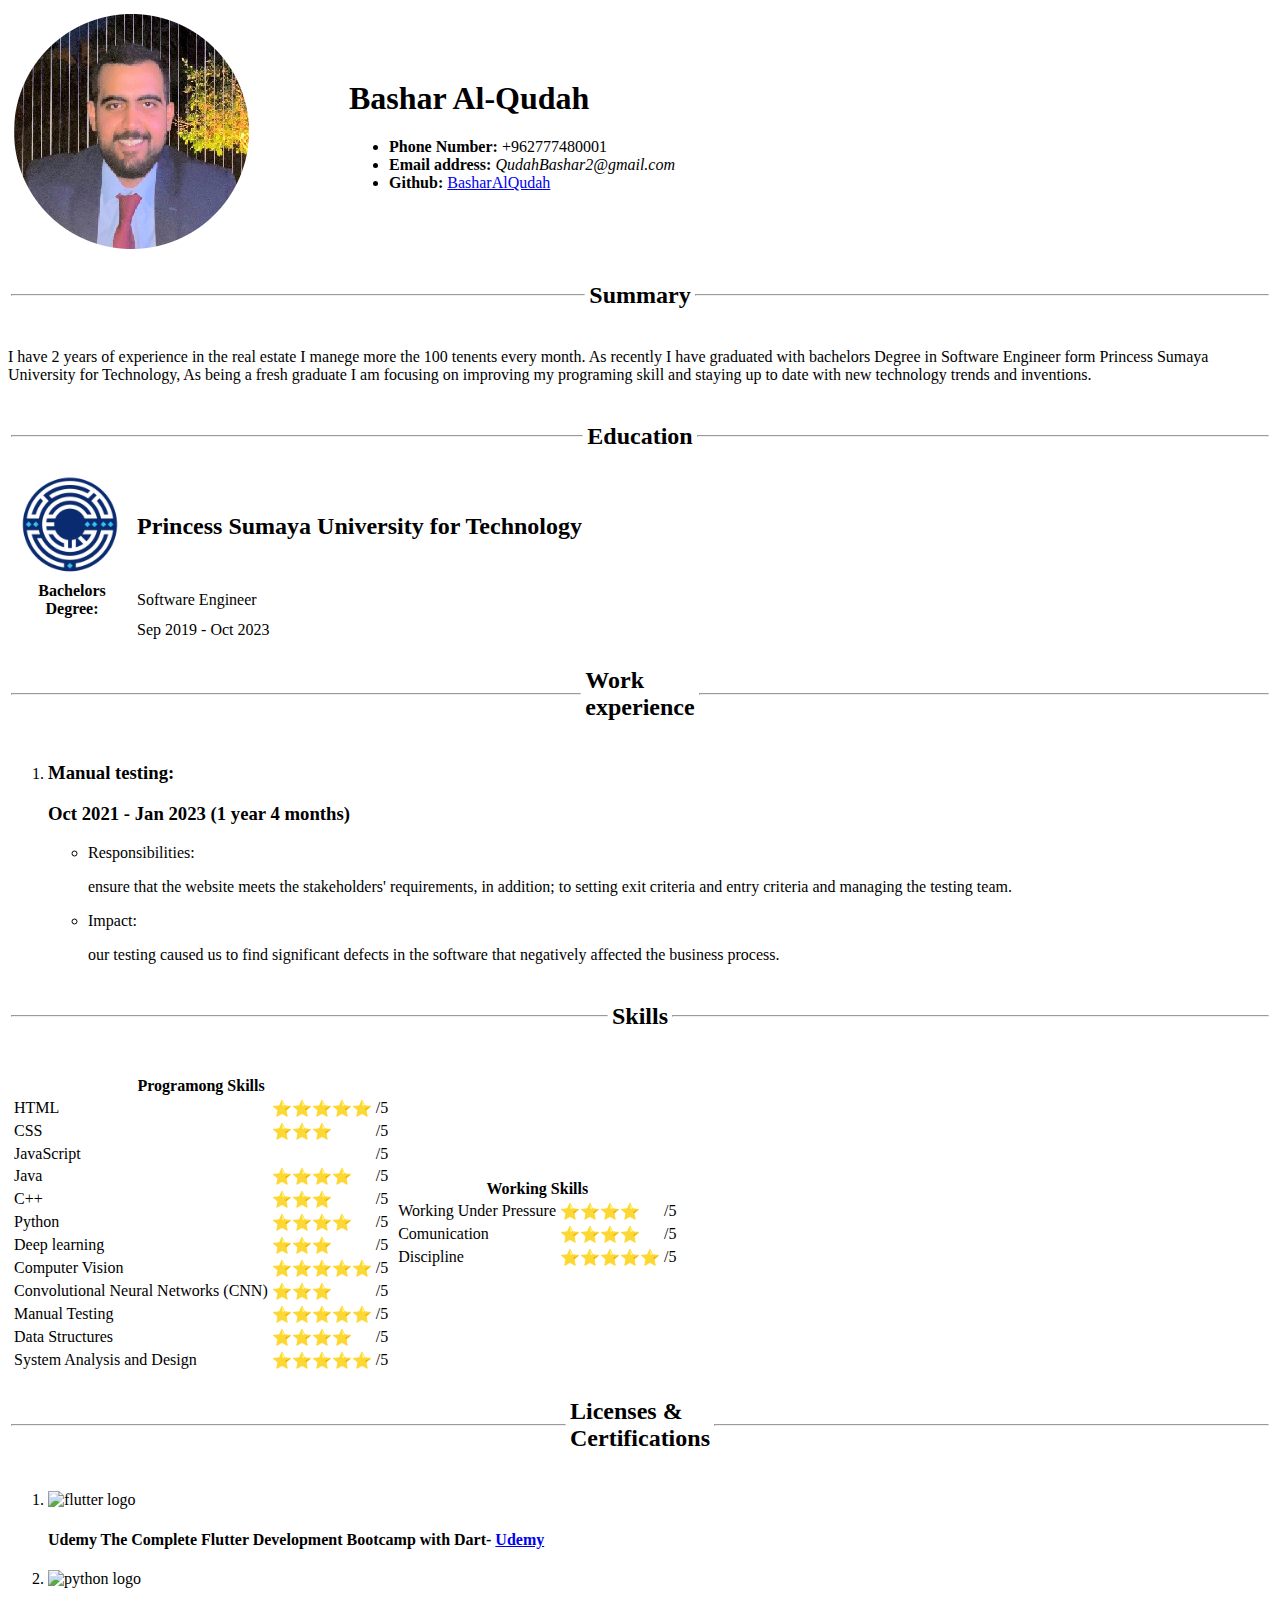
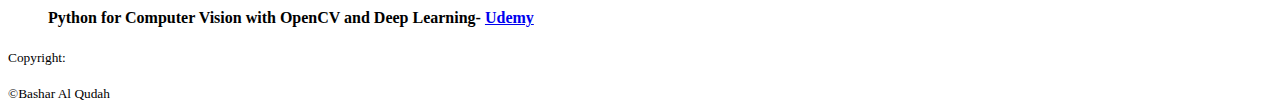
==== index.html @ 3976212c "test" ====
<!DOCTYPE html>
<html lang="en">

<head>
    <meta charset="UTF-8" />
    <meta name="viewport" content="width=device-width, initial-scale=1.0" />
    <title>Bashar Al-Qudah Resume</title>
</head>

<body>
    <table border="0" cellspacing="5" draggable="true">
        <tbody>
            <tr>
                <td width="50%">
                    <img src="./assets/images/bashar-modified.png" alt="photo of bashar" />
                </td>
                <td colspan="2">
                    <h1>Bashar Al-Qudah</h1>
                    <ul>
                        <li><strong>Phone Number: </strong> +962777480001</li>
                        <li>
                            <strong>Email address: </strong><em>QudahBashar2@gmail.com</em>
                        </li>
                        <li>
                            <strong>Github: </strong><a href="https://github.com/BasharAlQudah">BasharAlQudah</a>
                        </li>
                    </ul>
                </td>
                <td></td>
            </tr>
        </tbody>
    </table>
    <table>
        <tr>
            <td style="width: 50%">
                <hr />
            </td>
            <td>
                <h2 style="width: min-content">Summary</h2>
            </td>
            <td style="width: 100%">
                <hr />
            </td>
        </tr>
    </table>

    <p>
        I have 2 years of experience in the real estate I manege more the 100
        tenents every month. As recently I have graduated with bachelors Degree in
        Software Engineer form Princess Sumaya University for Technology, As being
        a fresh graduate I am focusing on improving my programing skill and
        staying up to date with new technology trends and inventions.
        <!-- I am a Qualified Software Engineer with 1 yeas of expirence in maual testing -->
    </p>

    <table>
        <tr>
            <td style="width: 50%">
                <hr />
            </td>
            <td>
                <h2 style="width: min-content">Education</h2>
            </td>
            <td style="width: 100%">
                <hr />
            </td>
        </tr>
    </table>

    <table border="0" cellspacing="1">
        <tbody>
            <tr>
                <th style="width: 10%">
                    <a href="https://www.psut.edu.jo/">
                        <img src="./assets/images/psut-logo.png" alt="Princess Sumaya
              University for Technology logo" / width="100%">
                    </a>
                </th>
                <td>
                    <h2 style="text-align: left">
                        <strong>Princess Sumaya University for Technology</strong>
                    </h2>
                </td>
            </tr>
            <tr>
                <th>Bachelors Degree:</th>
                <td>Software Engineer</td>
            </tr>
            <tr>
                <th></th>
                <td>Sep 2019 - Oct 2023</td>
            </tr>

            <tr>
                <th></th>
            </tr>
        </tbody>
    </table>

    <table>
        <tr>
            <td style="width: 50%">
                <hr />
            </td>
            <td>
                <h2 style="width: min-content">Work experience</h2>
            </td>
            <td style="width: 100%">
                <hr />
            </td>
        </tr>
    </table>

    <ol>
        <li>
            <h3>
                Manual testing:
                <p>Oct 2021 - Jan 2023 (1 year 4 months)</p>
            </h3>

            <ul>
                <li>
                    Responsibilities:
                    <p>
                        ensure that the website meets the stakeholders' requirements, in
                        addition; to setting exit criteria and entry criteria and managing
                        the testing team.
                    </p>
                </li>
                <li>
                    Impact:
                    <p>
                        our testing caused us to find significant defects in the software
                        that negatively affected the business process.
                    </p>
                </li>
            </ul>
        </li>
    </ol>

    <table>
        <tr>
            <td style="width: 50%">
                <hr />
            </td>
            <td>
                <h2>Skills</h2>
            </td>
            <td style="width: 100%">
                <hr />
            </td>
        </tr>
    </table>
    <br />
    <table cellspacing="2" border="0">
        <tbody>
            <tr>
                <td>
                    <table>
                        <thead>
                            <tr>
                                <th colspan="3" align="center">Programong Skills</th>
                            </tr>
                        </thead>
                        <tbody>
                            <tr>
                                <td>HTML</td>
                                <td>⭐⭐⭐⭐⭐</td>
                                <td>/5</td>
                            </tr>
                            <tr>
                                <td>CSS</td>
                                <td>⭐⭐⭐</td>
                                <td>/5</td>
                            </tr>
                            <tr>
                                <td>JavaScript</td>
                                <td></td>
                                <td>/5</td>
                            </tr>
                            <tr>
                                <td>Java</td>
                                <td>⭐⭐⭐⭐</td>
                                <td>/5</td>
                            </tr>
                            <tr>
                                <td>C++</td>
                                <td>⭐⭐⭐</td>
                                <td>/5</td>
                            </tr>
                            <tr>
                                <td>Python</td>
                                <td>⭐⭐⭐⭐</td>
                                <td>/5</td>
                            </tr>
                            <tr>
                                <td>Deep learning</td>
                                <td>⭐⭐⭐</td>
                                <td>/5</td>
                            </tr>
                            <tr>
                                <td>Computer Vision</td>
                                <td>⭐⭐⭐⭐⭐</td>
                                <td>/5</td>
                            </tr>
                            <tr>
                                <td>Convolutional Neural Networks (CNN)</td>
                                <td>⭐⭐⭐</td>
                                <td>/5</td>
                            </tr>
                            <tr>
                                <td>Manual Testing</td>
                                <td>⭐⭐⭐⭐⭐</td>
                                <td>/5</td>
                            </tr>
                            <tr>
                                <td>Data Structures</td>
                                <td>⭐⭐⭐⭐</td>
                                <td>/5</td>
                            </tr>
                            <tr>
                                <td>System Analysis and Design</td>
                                <td>⭐⭐⭐⭐⭐</td>
                                <td>/5</td>
                            </tr>
                        </tbody>
                    </table>
                </td>
                <td>
                    <table>
                        <thead>
                            <tr>
                                <th colspan="3">Working Skills</th>
                            </tr>
                        </thead>
                        <tbody>
                            <tr>
                                <td>Working Under Pressure</td>
                                <td>⭐⭐⭐⭐</td>
                                <td>/5</td>
                            </tr>
                            <tr>
                                <td>Comunication</td>
                                <td>⭐⭐⭐⭐</td>
                                <td>/5</td>
                            </tr>
                            <tr>
                                <td>Discipline</td>
                                <td>⭐⭐⭐⭐⭐</td>
                                <td>/5</td>
                            </tr>
                        </tbody>
                    </table>
                </td>
            </tr>
        </tbody>
    </table>

    <table style="width: 100%">
        <tr>
            <td style="width: 50%" colspan="2">
                <hr />
            </td>
            <td>
                <h2>Licenses & Certifications</h2>
            </td>
            <td style="width: 100%">
                <hr />
            </td>
        </tr>
    </table>
    <ol>
        <li>
            <img src="https://upload.wikimedia.org/wikipedia/commons/1/17/Google-flutter-logo.png" alt="flutter logo"
                width="15%" height="15%" />
            <h4>Udemy The Complete Flutter Development Bootcamp with Dart-
                <a href="https://www.udemy.com/course/flutter-bootcamp-with-dart/">Udemy</a>
            </h4>
        </li>
        <li>
            <img src="https://i.ytimg.com/vi/hDDR2ewxR1I/maxresdefault.jpg" alt="python logo" width="15%" height="15%">
            <h4>Python for Computer Vision with OpenCV and Deep Learning-
                <a href="https://www.udemy.com/course/python-for-computer-vision-with-opencv-and-deep-learning/">Udemy
                </a>
            </h4>
        </li>
    </ol>

    <footer>
        <small>Copyright:</small><br /><br>
        <small>©Bashar Al Qudah</small>
    </footer>
</body>

</html>
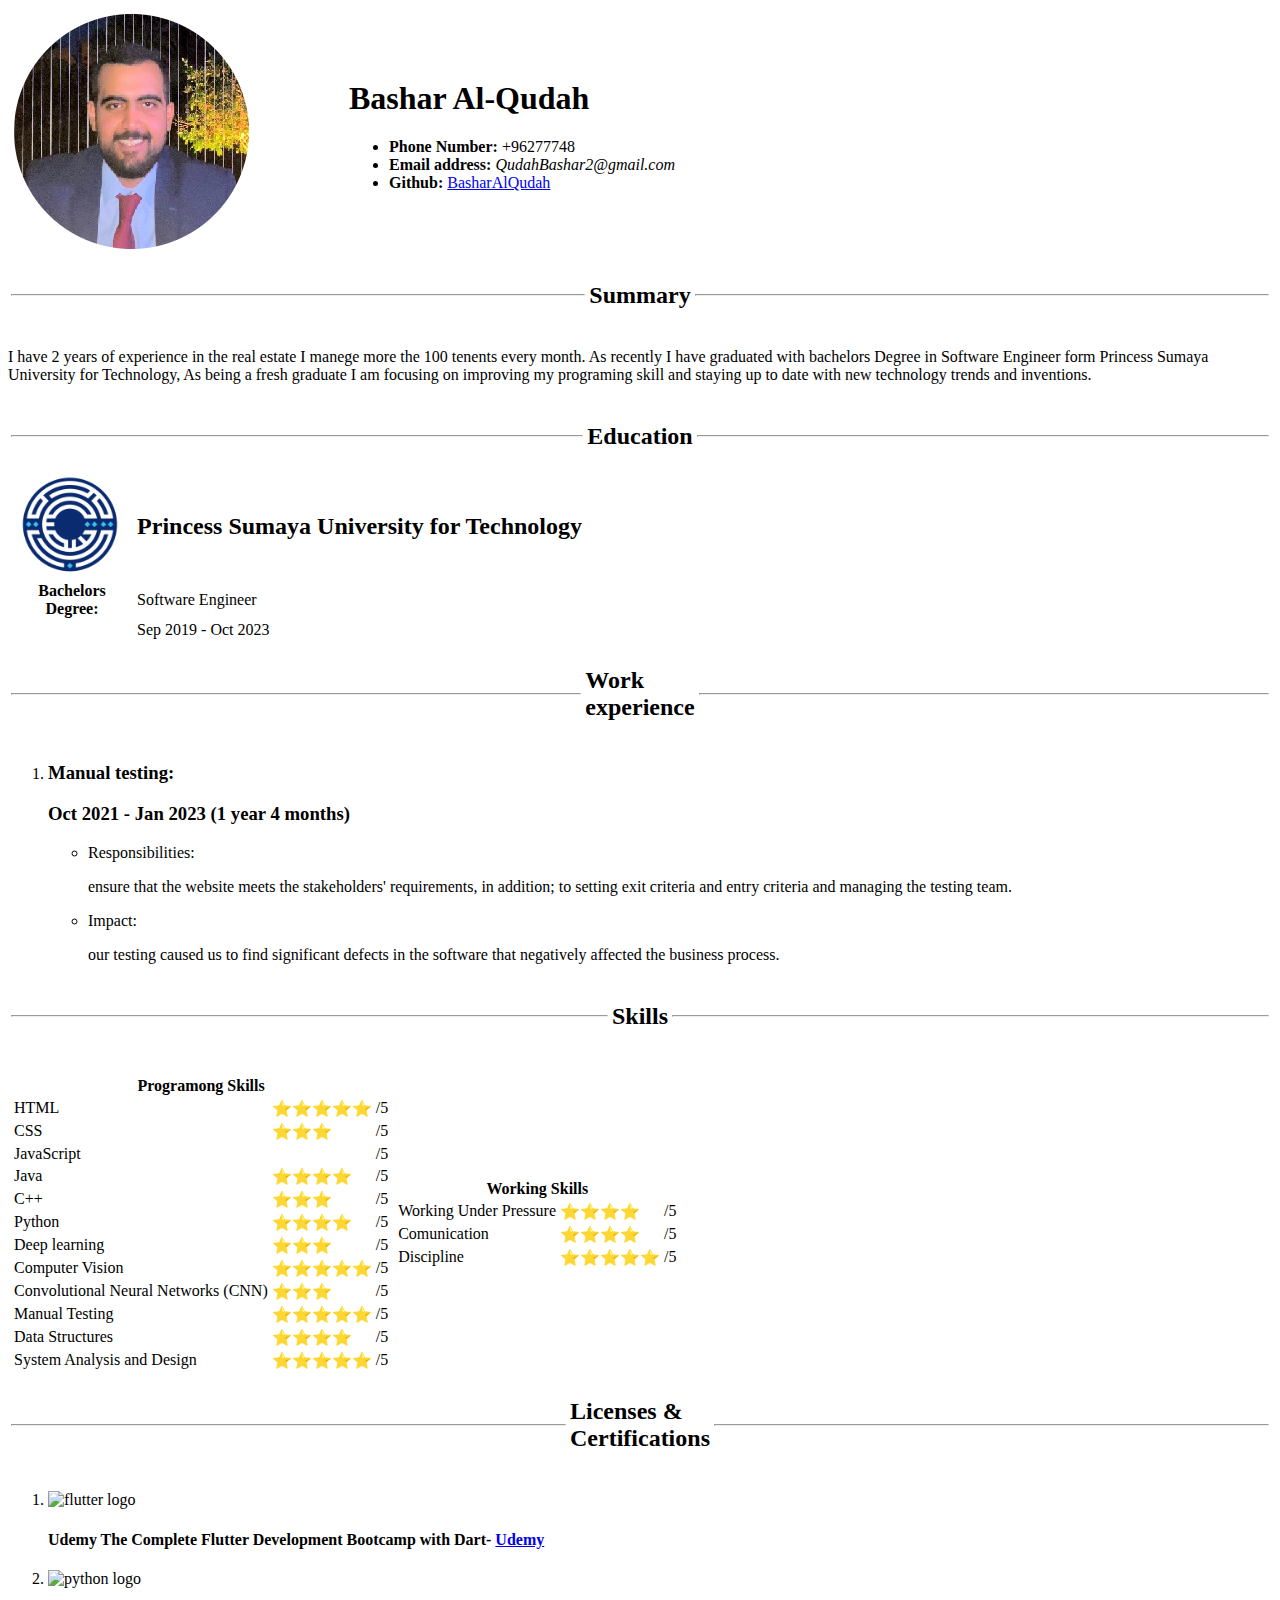
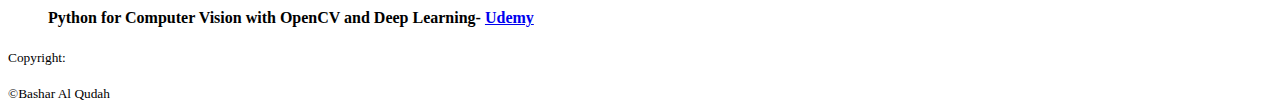
==== commit bb4c662c: "ok" ====
--- a/index.html
+++ b/index.html
@@ -17,7 +17,7 @@
                 <td colspan="2">
                     <h1>Bashar Al-Qudah</h1>
                     <ul>
-                        <li><strong>Phone Number: </strong> +962777480001</li>
+                        <li><strong>Phone Number: </strong> +96277748</li>
                         <li>
                             <strong>Email address: </strong><em>QudahBashar2@gmail.com</em>
                         </li>
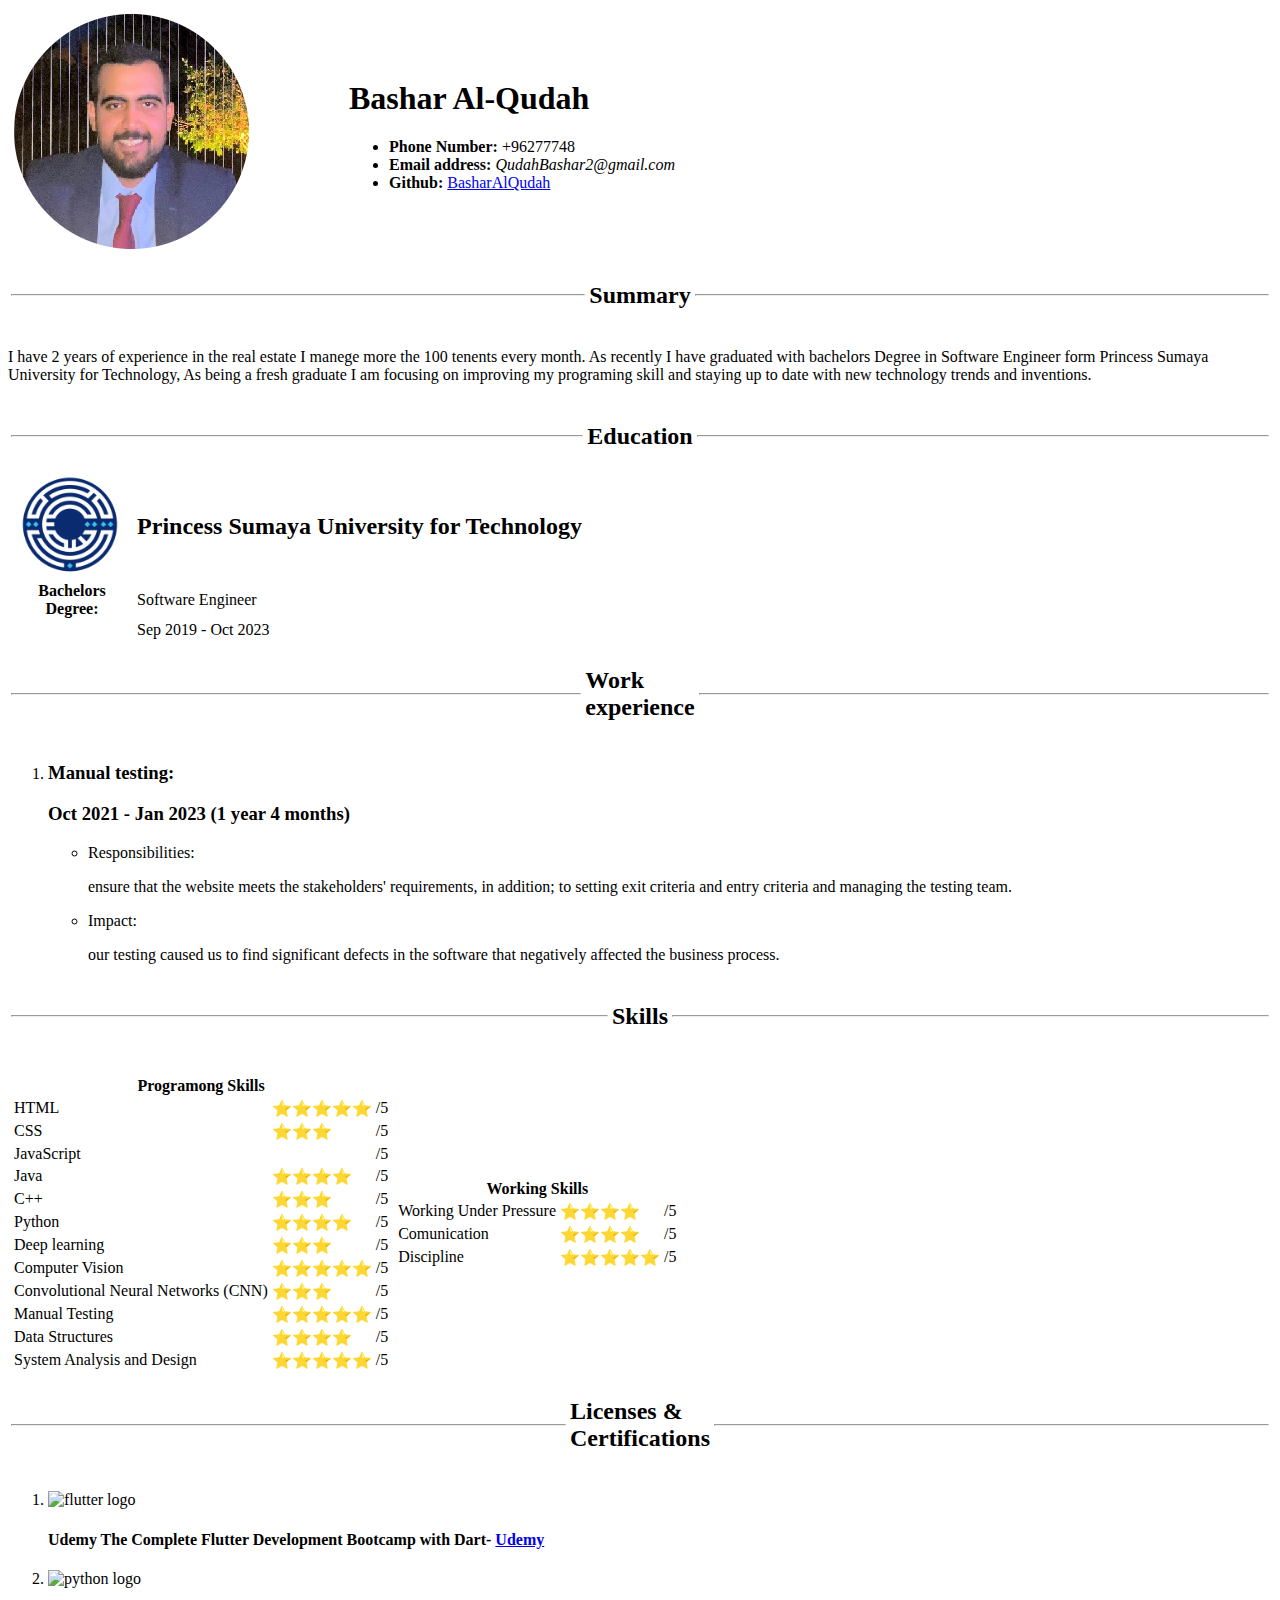
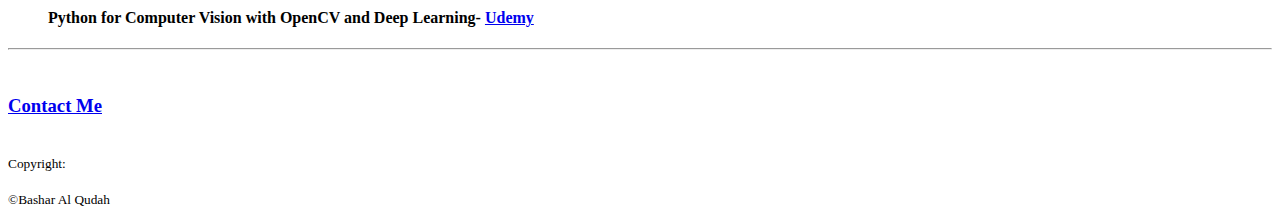
==== commit fdf6339a: "contact me done" ====
--- a/index.html
+++ b/index.html
@@ -285,6 +285,10 @@
             </h4>
         </li>
     </ol>
+    <hr>
+    <br>
+    <h3><a href="./contact-me.html">Contact Me</a></h3>
+    <br>
 
     <footer>
         <small>Copyright:</small><br /><br>
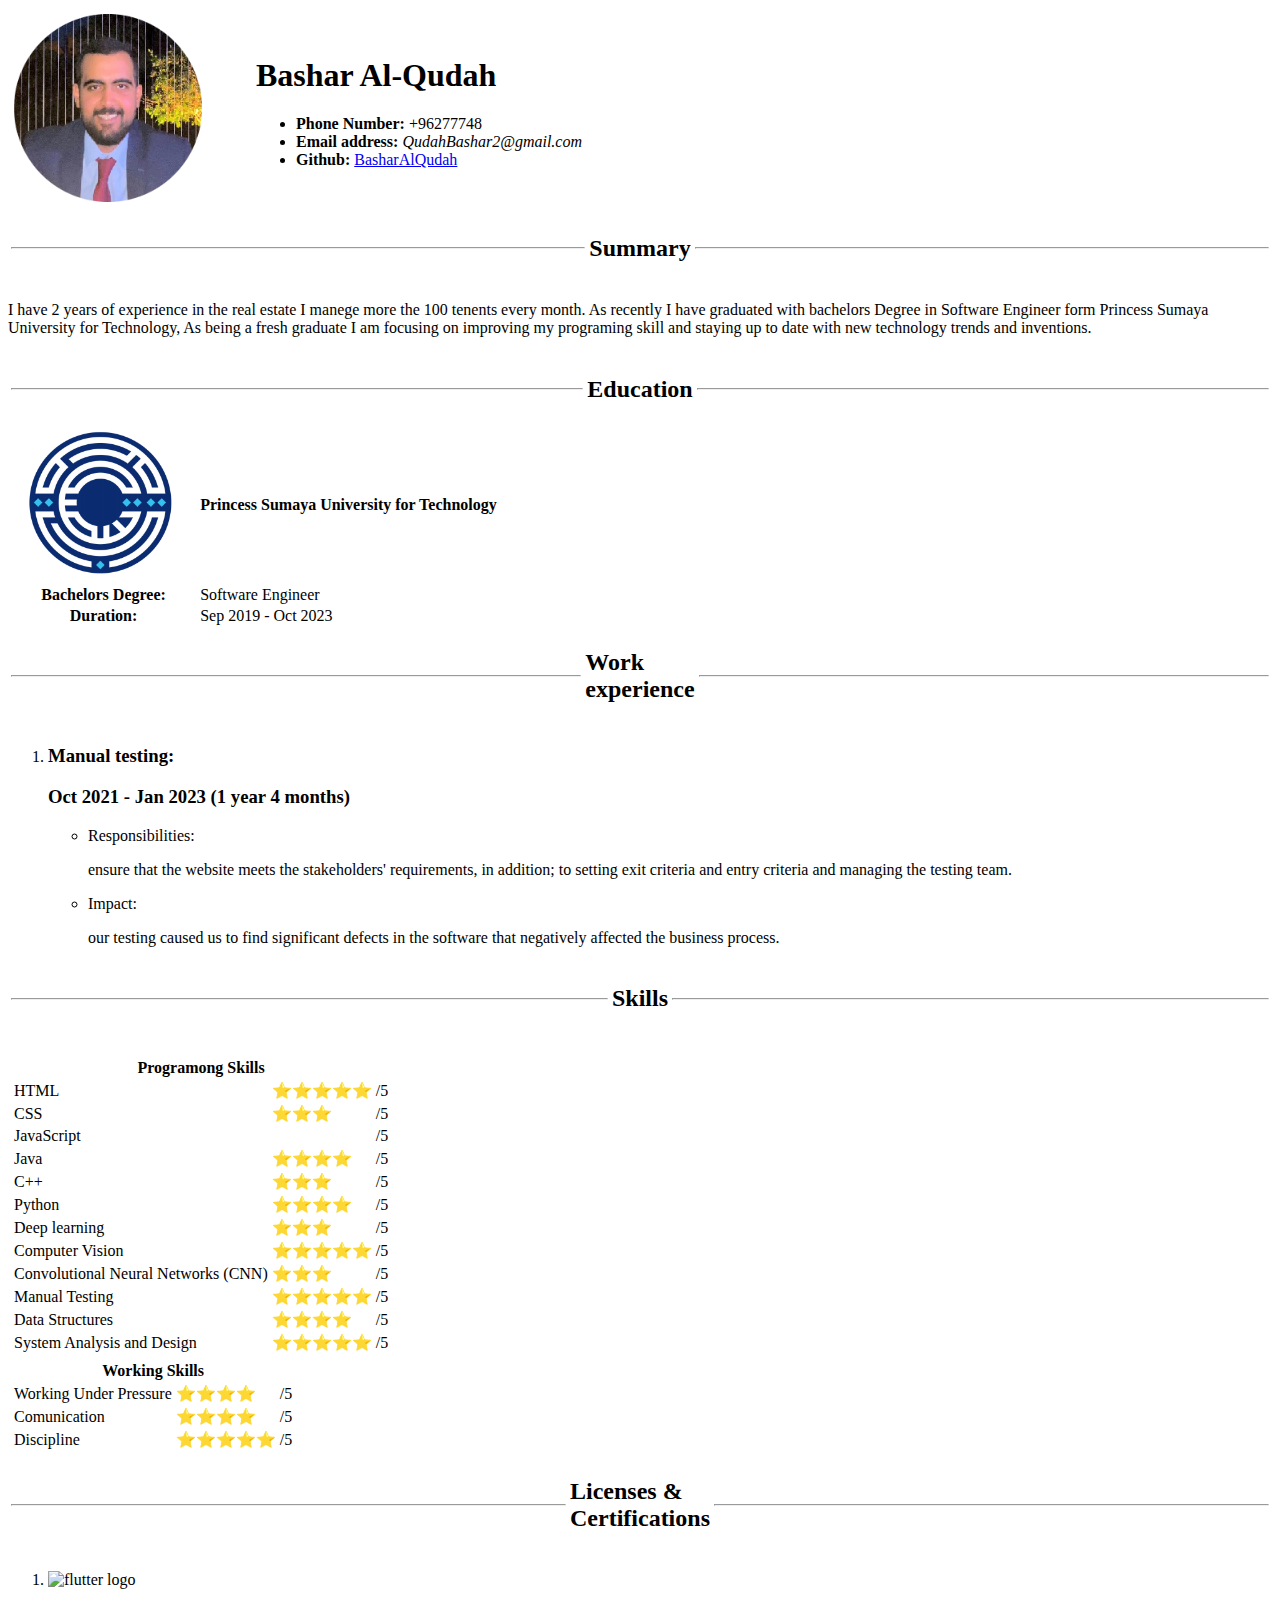
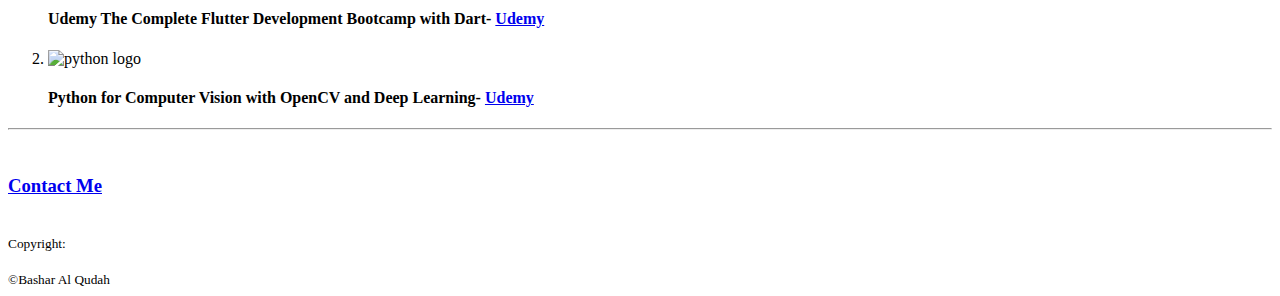
==== commit f691fe83: "capstone image bug fixed" ====
--- a/index.html
+++ b/index.html
@@ -1,299 +1,303 @@
 <!DOCTYPE html>
 <html lang="en">
 
-<head>
-    <meta charset="UTF-8" />
-    <meta name="viewport" content="width=device-width, initial-scale=1.0" />
-    <title>Bashar Al-Qudah Resume</title>
-</head>
-
-<body>
-    <table border="0" cellspacing="5" draggable="true">
-        <tbody>
-            <tr>
-                <td width="50%">
-                    <img src="./assets/images/bashar-modified.png" alt="photo of bashar" />
-                </td>
-                <td colspan="2">
-                    <h1>Bashar Al-Qudah</h1>
-                    <ul>
-                        <li><strong>Phone Number: </strong> +96277748</li>
-                        <li>
-                            <strong>Email address: </strong><em>QudahBashar2@gmail.com</em>
-                        </li>
-                        <li>
-                            <strong>Github: </strong><a href="https://github.com/BasharAlQudah">BasharAlQudah</a>
-                        </li>
-                    </ul>
-                </td>
-                <td></td>
-            </tr>
-        </tbody>
-    </table>
-    <table>
-        <tr>
-            <td style="width: 50%">
-                <hr />
-            </td>
-            <td>
-                <h2 style="width: min-content">Summary</h2>
-            </td>
-            <td style="width: 100%">
-                <hr />
-            </td>
-        </tr>
-    </table>
-
-    <p>
-        I have 2 years of experience in the real estate I manege more the 100
-        tenents every month. As recently I have graduated with bachelors Degree in
-        Software Engineer form Princess Sumaya University for Technology, As being
-        a fresh graduate I am focusing on improving my programing skill and
-        staying up to date with new technology trends and inventions.
-        <!-- I am a Qualified Software Engineer with 1 yeas of expirence in maual testing -->
-    </p>
-
-    <table>
-        <tr>
-            <td style="width: 50%">
-                <hr />
-            </td>
-            <td>
-                <h2 style="width: min-content">Education</h2>
-            </td>
-            <td style="width: 100%">
-                <hr />
-            </td>
-        </tr>
-    </table>
-
-    <table border="0" cellspacing="1">
-        <tbody>
-            <tr>
-                <th style="width: 10%">
-                    <a href="https://www.psut.edu.jo/">
-                        <img src="./assets/images/psut-logo.png" alt="Princess Sumaya
-              University for Technology logo" / width="100%">
+    <head>
+        <meta charset="UTF-8" />
+        <meta name="viewport" content="width=device-width, initial-scale=1.0" />
+        <title>Bashar Al-Qudah Resume</title>
+    </head>
+
+    <body>
+        <table border="0" cellspacing="5" draggable="true">
+            <tbody>
+                <tr>
+                    <td>
+                        <img width="80%" src="./assets/images/bashar-modified.png" alt="photo of bashar"
+                            style="min-width: 50px;" />
+                    </td>
+                    <td colspan="2">
+                        <h1>Bashar Al-Qudah</h1>
+                        <ul>
+                            <li><strong>Phone Number: </strong> +96277748</li>
+                            <li>
+                                <strong>Email address: </strong><em>QudahBashar2@gmail.com</em>
+                            </li>
+                            <li>
+                                <strong>Github: </strong><a href="https://github.com/BasharAlQudah">BasharAlQudah</a>
+                            </li>
+                        </ul>
+                    </td>
+                    <td></td>
+                </tr>
+            </tbody>
+        </table>
+        <table>
+            <tr>
+                <td style="width: 50%">
+                    <hr />
+                </td>
+                <td>
+                    <h2 style="width: min-content">Summary</h2>
+                </td>
+                <td style="width: 100%">
+                    <hr />
+                </td>
+            </tr>
+        </table>
+
+        <p>
+            I have 2 years of experience in the real estate I manege more the 100
+            tenents every month. As recently I have graduated with bachelors Degree in
+            Software Engineer form Princess Sumaya University for Technology, As being
+            a fresh graduate I am focusing on improving my programing skill and
+            staying up to date with new technology trends and inventions.
+            <!-- I am a Qualified Software Engineer with 1 yeas of expirence in maual testing -->
+        </p>
+
+        <table>
+            <tr>
+                <td style="width: 50%">
+                    <hr />
+                </td>
+                <td>
+                    <h2 style="width: min-content">Education</h2>
+                </td>
+                <td style="width: 100%">
+                    <hr />
+                </td>
+            </tr>
+        </table>
+
+        <table border="0" cellspacing="1">
+            <thead>
+                <tr>
+                    <th style="width: 15%">
+                        <a href="https://www.psut.edu.jo/">
+                            <img src="./assets/images/psut-logo.png" alt="Princess Sumaya
+          University for Technology logo" / width="100%">
+                        </a>
+                    </th>
+                    <td>
+                        <strong style="text-align: left">
+                            <strong>Princess Sumaya University for Technology</strong>
+                        </strong>
+                    </td>
+                </tr>
+            </thead>
+            <tbody>
+                <tr>
+                    <th colspan="1">Bachelors Degree:</th>
+                    <td>Software Engineer</td>
+                </tr>
+                <tr>
+                    <th colspan="1">Duration:</th>
+
+                    <td>Sep 2019 - Oct 2023</td>
+                </tr>
+            </tbody>
+        </table>
+
+        <table>
+            <tr>
+                <td style="width: 50%">
+                    <hr />
+                </td>
+                <td>
+                    <h2 style="width: min-content">Work experience</h2>
+                </td>
+                <td style="width: 100%">
+                    <hr />
+                </td>
+            </tr>
+        </table>
+
+        <ol>
+            <li>
+                <h3>
+                    Manual testing:
+                    <p>Oct 2021 - Jan 2023 (1 year 4 months)</p>
+                </h3>
+
+                <ul>
+                    <li>
+                        Responsibilities:
+                        <p>
+                            ensure that the website meets the stakeholders' requirements, in
+                            addition; to setting exit criteria and entry criteria and managing
+                            the testing team.
+                        </p>
+                    </li>
+                    <li>
+                        Impact:
+                        <p>
+                            our testing caused us to find significant defects in the software
+                            that negatively affected the business process.
+                        </p>
+                    </li>
+                </ul>
+            </li>
+        </ol>
+
+        <table>
+            <tr>
+                <td style="width: 50%">
+                    <hr />
+                </td>
+                <td>
+                    <h2>Skills</h2>
+                </td>
+                <td style="width: 100%">
+                    <hr />
+                </td>
+            </tr>
+        </table>
+        <br />
+        <table cellspacing="2" border="0">
+            <tbody>
+                <tr>
+                    <td>
+                        <table>
+                            <thead>
+                                <tr>
+                                    <th colspan="3" align="center">Programong Skills</th>
+                                </tr>
+                            </thead>
+                            <tbody>
+                                <tr>
+                                    <td>HTML</td>
+                                    <td>⭐⭐⭐⭐⭐</td>
+                                    <td>/5</td>
+                                </tr>
+                                <tr>
+                                    <td>CSS</td>
+                                    <td>⭐⭐⭐</td>
+                                    <td>/5</td>
+                                </tr>
+                                <tr>
+                                    <td>JavaScript</td>
+                                    <td></td>
+                                    <td>/5</td>
+                                </tr>
+                                <tr>
+                                    <td>Java</td>
+                                    <td>⭐⭐⭐⭐</td>
+                                    <td>/5</td>
+                                </tr>
+                                <tr>
+                                    <td>C++</td>
+                                    <td>⭐⭐⭐</td>
+                                    <td>/5</td>
+                                </tr>
+                                <tr>
+                                    <td>Python</td>
+                                    <td>⭐⭐⭐⭐</td>
+                                    <td>/5</td>
+                                </tr>
+                                <tr>
+                                    <td>Deep learning</td>
+                                    <td>⭐⭐⭐</td>
+                                    <td>/5</td>
+                                </tr>
+                                <tr>
+                                    <td>Computer Vision</td>
+                                    <td>⭐⭐⭐⭐⭐</td>
+                                    <td>/5</td>
+                                </tr>
+                                <tr>
+                                    <td>Convolutional Neural Networks (CNN)</td>
+                                    <td>⭐⭐⭐</td>
+                                    <td>/5</td>
+                                </tr>
+                                <tr>
+                                    <td>Manual Testing</td>
+                                    <td>⭐⭐⭐⭐⭐</td>
+                                    <td>/5</td>
+                                </tr>
+                                <tr>
+                                    <td>Data Structures</td>
+                                    <td>⭐⭐⭐⭐</td>
+                                    <td>/5</td>
+                                </tr>
+                                <tr>
+                                    <td>System Analysis and Design</td>
+                                    <td>⭐⭐⭐⭐⭐</td>
+                                    <td>/5</td>
+                                </tr>
+                            </tbody>
+                        </table>
+                    </td>
+                <tr>
+                    <td>
+                        <table>
+                            <thead>
+                                <tr>
+                                    <th colspan="3">Working Skills</th>
+                                </tr>
+                            </thead>
+                            <tbody>
+                                <tr>
+                                    <td>Working Under Pressure</td>
+                                    <td>⭐⭐⭐⭐</td>
+                                    <td>/5</td>
+                                </tr>
+                                <tr>
+                                    <td>Comunication</td>
+                                    <td>⭐⭐⭐⭐</td>
+                                    <td>/5</td>
+                                </tr>
+                                <tr>
+                                    <td>Discipline</td>
+                                    <td>⭐⭐⭐⭐⭐</td>
+                                    <td>/5</td>
+                                </tr>
+                            </tbody>
+                        </table>
+                    </td>
+                </tr>
+
+                </tr>
+            </tbody>
+        </table>
+
+        <table style="width: 100%">
+            <tr>
+                <td style="width: 50%" colspan="2">
+                    <hr />
+                </td>
+                <td>
+                    <h2>Licenses & Certifications</h2>
+                </td>
+                <td style="width: 100%">
+                    <hr />
+                </td>
+            </tr>
+        </table>
+        <ol>
+            <li>
+                <img src="https://upload.wikimedia.org/wikipedia/commons/1/17/Google-flutter-logo.png"
+                    alt="flutter logo" width="15%" height="15%" />
+                <h4>Udemy The Complete Flutter Development Bootcamp with Dart-
+                    <a href="https://www.udemy.com/course/flutter-bootcamp-with-dart/">Udemy</a>
+                </h4>
+            </li>
+            <li>
+                <img src="https://i.ytimg.com/vi/hDDR2ewxR1I/maxresdefault.jpg" alt="python logo" width="15%"
+                    height="15%">
+                <h4>Python for Computer Vision with OpenCV and Deep Learning-
+                    <a href="https://www.udemy.com/course/python-for-computer-vision-with-opencv-and-deep-learning/">Udemy
                     </a>
-                </th>
-                <td>
-                    <h2 style="text-align: left">
-                        <strong>Princess Sumaya University for Technology</strong>
-                    </h2>
-                </td>
-            </tr>
-            <tr>
-                <th>Bachelors Degree:</th>
-                <td>Software Engineer</td>
-            </tr>
-            <tr>
-                <th></th>
-                <td>Sep 2019 - Oct 2023</td>
-            </tr>
-
-            <tr>
-                <th></th>
-            </tr>
-        </tbody>
-    </table>
-
-    <table>
-        <tr>
-            <td style="width: 50%">
-                <hr />
-            </td>
-            <td>
-                <h2 style="width: min-content">Work experience</h2>
-            </td>
-            <td style="width: 100%">
-                <hr />
-            </td>
-        </tr>
-    </table>
-
-    <ol>
-        <li>
-            <h3>
-                Manual testing:
-                <p>Oct 2021 - Jan 2023 (1 year 4 months)</p>
-            </h3>
-
-            <ul>
-                <li>
-                    Responsibilities:
-                    <p>
-                        ensure that the website meets the stakeholders' requirements, in
-                        addition; to setting exit criteria and entry criteria and managing
-                        the testing team.
-                    </p>
-                </li>
-                <li>
-                    Impact:
-                    <p>
-                        our testing caused us to find significant defects in the software
-                        that negatively affected the business process.
-                    </p>
-                </li>
-            </ul>
-        </li>
-    </ol>
-
-    <table>
-        <tr>
-            <td style="width: 50%">
-                <hr />
-            </td>
-            <td>
-                <h2>Skills</h2>
-            </td>
-            <td style="width: 100%">
-                <hr />
-            </td>
-        </tr>
-    </table>
-    <br />
-    <table cellspacing="2" border="0">
-        <tbody>
-            <tr>
-                <td>
-                    <table>
-                        <thead>
-                            <tr>
-                                <th colspan="3" align="center">Programong Skills</th>
-                            </tr>
-                        </thead>
-                        <tbody>
-                            <tr>
-                                <td>HTML</td>
-                                <td>⭐⭐⭐⭐⭐</td>
-                                <td>/5</td>
-                            </tr>
-                            <tr>
-                                <td>CSS</td>
-                                <td>⭐⭐⭐</td>
-                                <td>/5</td>
-                            </tr>
-                            <tr>
-                                <td>JavaScript</td>
-                                <td></td>
-                                <td>/5</td>
-                            </tr>
-                            <tr>
-                                <td>Java</td>
-                                <td>⭐⭐⭐⭐</td>
-                                <td>/5</td>
-                            </tr>
-                            <tr>
-                                <td>C++</td>
-                                <td>⭐⭐⭐</td>
-                                <td>/5</td>
-                            </tr>
-                            <tr>
-                                <td>Python</td>
-                                <td>⭐⭐⭐⭐</td>
-                                <td>/5</td>
-                            </tr>
-                            <tr>
-                                <td>Deep learning</td>
-                                <td>⭐⭐⭐</td>
-                                <td>/5</td>
-                            </tr>
-                            <tr>
-                                <td>Computer Vision</td>
-                                <td>⭐⭐⭐⭐⭐</td>
-                                <td>/5</td>
-                            </tr>
-                            <tr>
-                                <td>Convolutional Neural Networks (CNN)</td>
-                                <td>⭐⭐⭐</td>
-                                <td>/5</td>
-                            </tr>
-                            <tr>
-                                <td>Manual Testing</td>
-                                <td>⭐⭐⭐⭐⭐</td>
-                                <td>/5</td>
-                            </tr>
-                            <tr>
-                                <td>Data Structures</td>
-                                <td>⭐⭐⭐⭐</td>
-                                <td>/5</td>
-                            </tr>
-                            <tr>
-                                <td>System Analysis and Design</td>
-                                <td>⭐⭐⭐⭐⭐</td>
-                                <td>/5</td>
-                            </tr>
-                        </tbody>
-                    </table>
-                </td>
-                <td>
-                    <table>
-                        <thead>
-                            <tr>
-                                <th colspan="3">Working Skills</th>
-                            </tr>
-                        </thead>
-                        <tbody>
-                            <tr>
-                                <td>Working Under Pressure</td>
-                                <td>⭐⭐⭐⭐</td>
-                                <td>/5</td>
-                            </tr>
-                            <tr>
-                                <td>Comunication</td>
-                                <td>⭐⭐⭐⭐</td>
-                                <td>/5</td>
-                            </tr>
-                            <tr>
-                                <td>Discipline</td>
-                                <td>⭐⭐⭐⭐⭐</td>
-                                <td>/5</td>
-                            </tr>
-                        </tbody>
-                    </table>
-                </td>
-            </tr>
-        </tbody>
-    </table>
-
-    <table style="width: 100%">
-        <tr>
-            <td style="width: 50%" colspan="2">
-                <hr />
-            </td>
-            <td>
-                <h2>Licenses & Certifications</h2>
-            </td>
-            <td style="width: 100%">
-                <hr />
-            </td>
-        </tr>
-    </table>
-    <ol>
-        <li>
-            <img src="https://upload.wikimedia.org/wikipedia/commons/1/17/Google-flutter-logo.png" alt="flutter logo"
-                width="15%" height="15%" />
-            <h4>Udemy The Complete Flutter Development Bootcamp with Dart-
-                <a href="https://www.udemy.com/course/flutter-bootcamp-with-dart/">Udemy</a>
-            </h4>
-        </li>
-        <li>
-            <img src="https://i.ytimg.com/vi/hDDR2ewxR1I/maxresdefault.jpg" alt="python logo" width="15%" height="15%">
-            <h4>Python for Computer Vision with OpenCV and Deep Learning-
-                <a href="https://www.udemy.com/course/python-for-computer-vision-with-opencv-and-deep-learning/">Udemy
-                </a>
-            </h4>
-        </li>
-    </ol>
-    <hr>
-    <br>
-    <h3><a href="./contact-me.html">Contact Me</a></h3>
-    <br>
-
-    <footer>
-        <small>Copyright:</small><br /><br>
-        <small>©Bashar Al Qudah</small>
-    </footer>
-</body>
+                </h4>
+            </li>
+        </ol>
+        <hr>
+        <br>
+        <h3><a href="./contact-me.html">Contact Me</a></h3>
+        <br>
+
+        <footer>
+            <small>Copyright:</small><br /><br>
+            <small>©Bashar Al Qudah</small>
+        </footer>
+    </body>
 
 </html>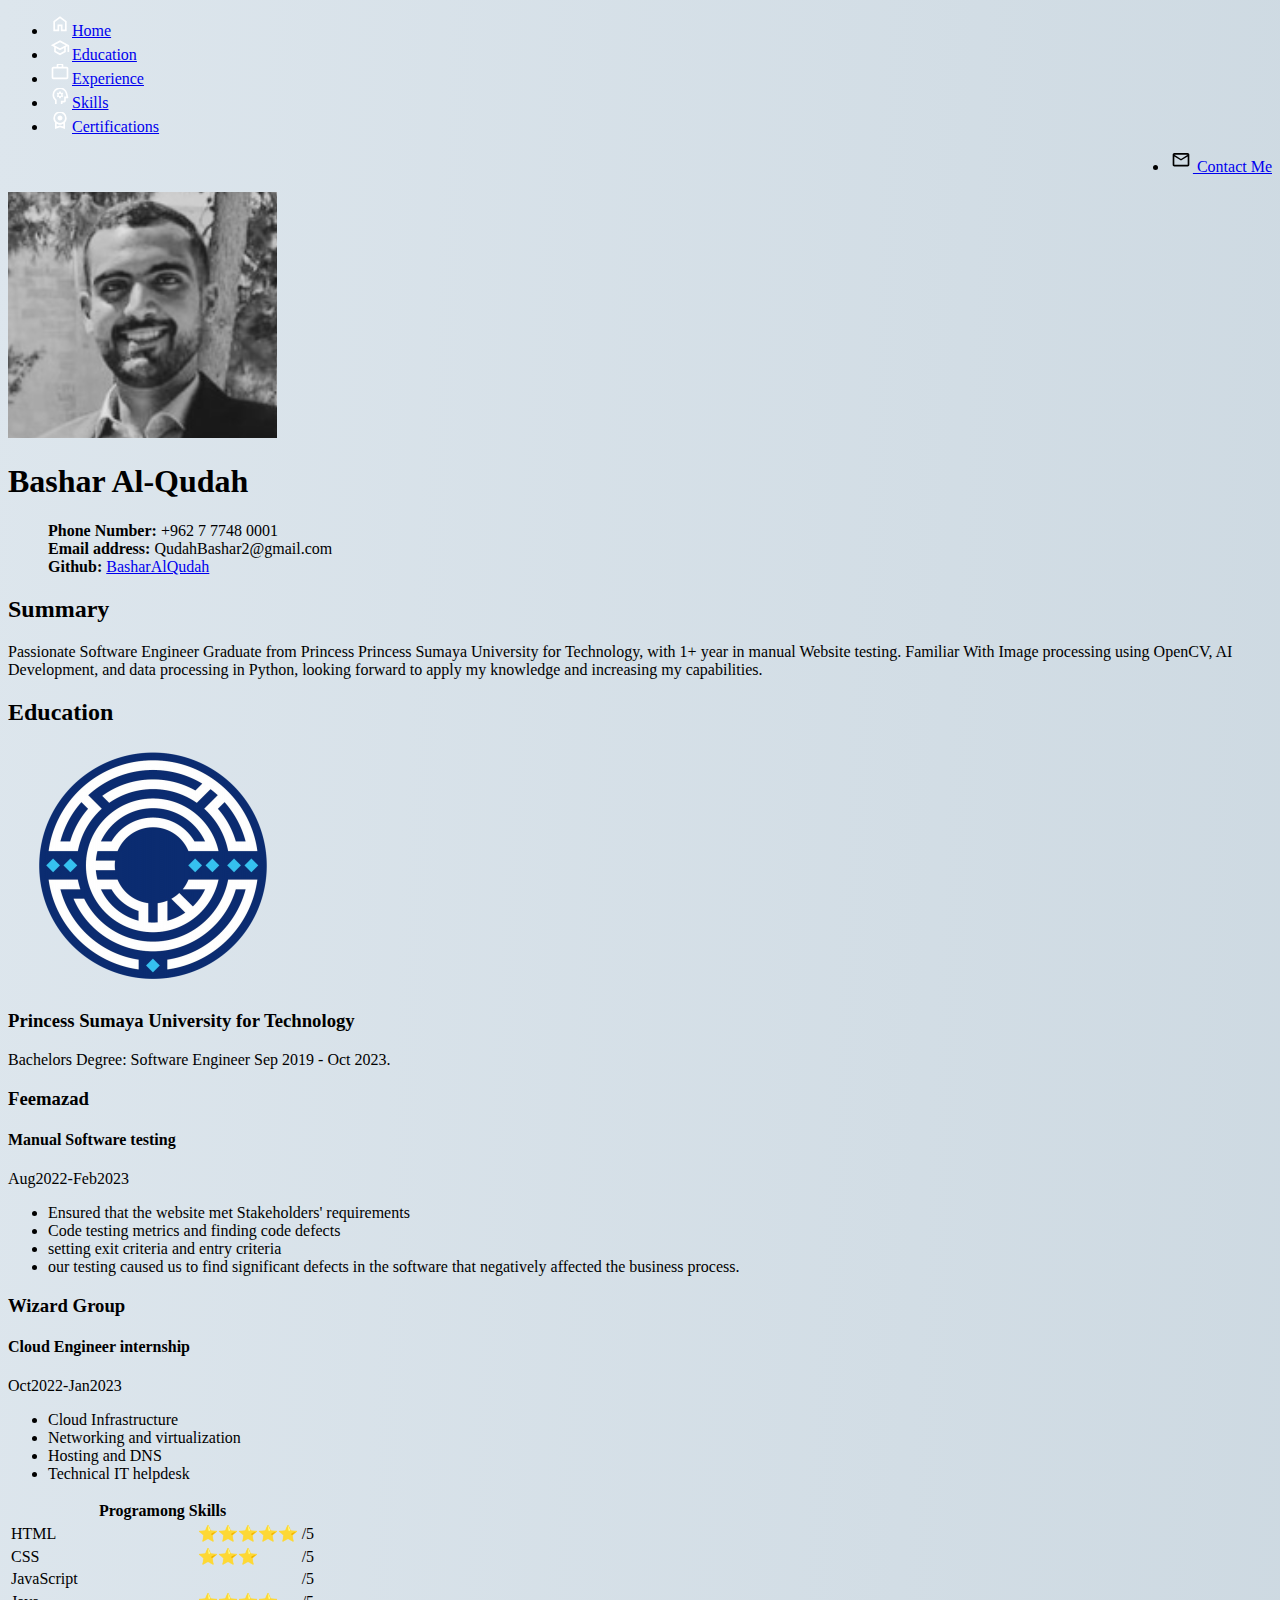
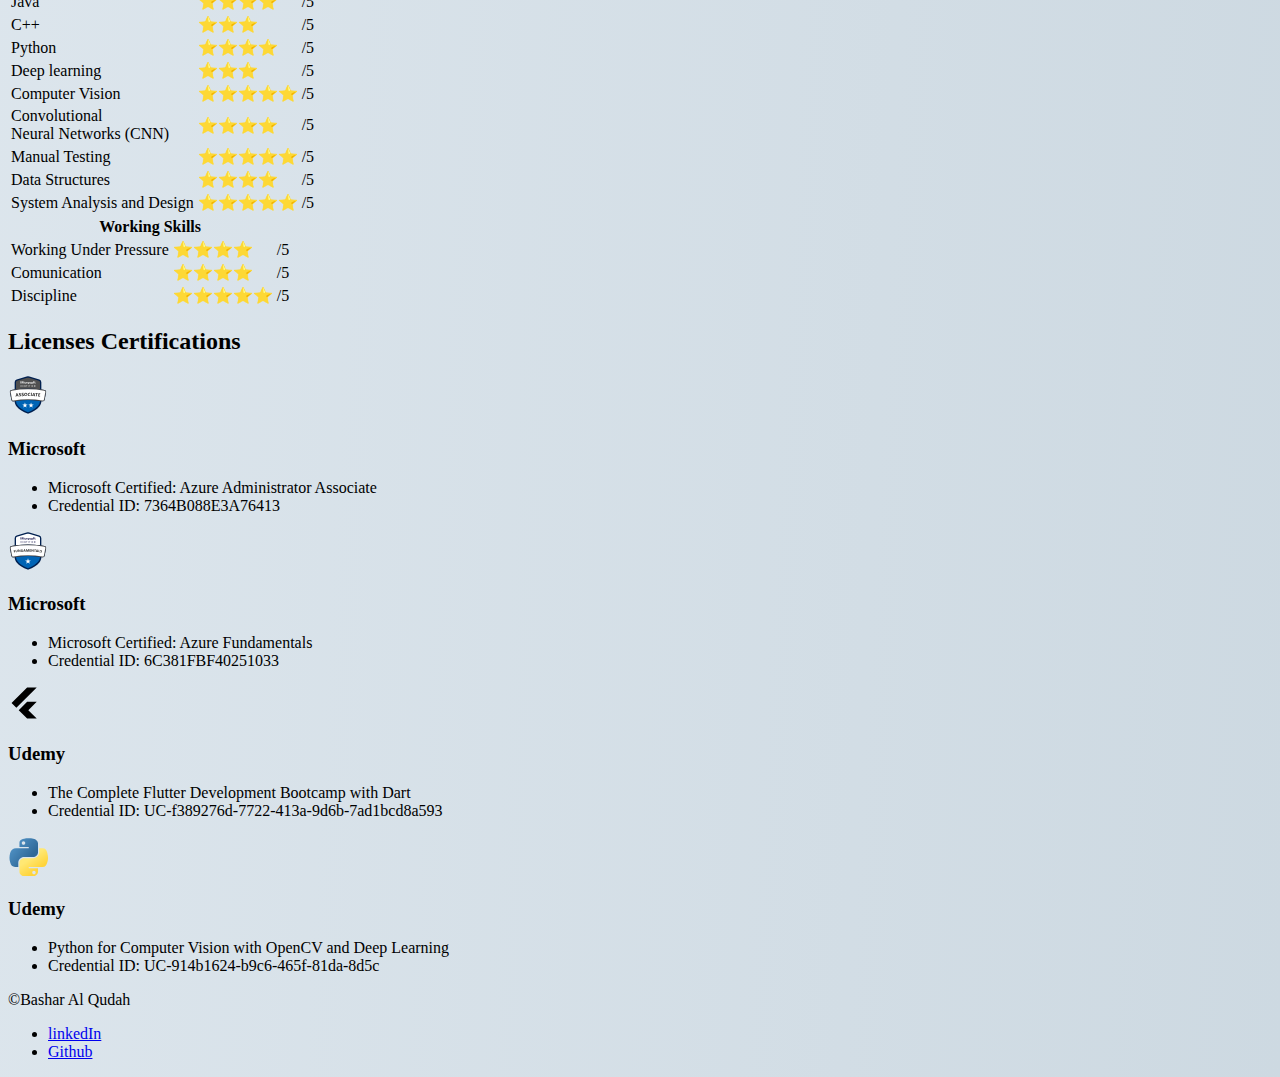
==== commit e3297885: "resume done" ====
--- a/index.html
+++ b/index.html
@@ -2,302 +2,386 @@
 <html lang="en">
 
     <head>
-        <meta charset="UTF-8" />
-        <meta name="viewport" content="width=device-width, initial-scale=1.0" />
-        <title>Bashar Al-Qudah Resume</title>
+        <meta charset="UTF-8">
+        <meta name="viewport" content="width=device-width, initial-scale=1.0">
+        <title>Bashar cv</title>
+        <link href="https://cdn.jsdelivr.net/npm/bootstrap@5.3.2/dist/css/bootstrap.min.css" rel="stylesheet"
+            integrity="sha384-T3c6CoIi6uLrA9TneNEoa7RxnatzjcDSCmG1MXxSR1GAsXEV/Dwwykc2MPK8M2HN" crossorigin="anonymous">
+        <link rel="stylesheet"
+            href="https://fonts.googleapis.com/css2?family=Material+Symbols+Outlined:opsz,wght,FILL,GRAD@20..48,100..700,0..1,-50..200" />
+        <link rel="stylesheet" href="./css/stylesheet.css">
     </head>
 
     <body>
-        <table border="0" cellspacing="5" draggable="true">
-            <tbody>
-                <tr>
-                    <td>
-                        <img width="80%" src="./assets/images/bashar-modified.png" alt="photo of bashar"
-                            style="min-width: 50px;" />
-                    </td>
-                    <td colspan="2">
-                        <h1>Bashar Al-Qudah</h1>
-                        <ul>
-                            <li><strong>Phone Number: </strong> +96277748</li>
-                            <li>
-                                <strong>Email address: </strong><em>QudahBashar2@gmail.com</em>
-                            </li>
-                            <li>
-                                <strong>Github: </strong><a href="https://github.com/BasharAlQudah">BasharAlQudah</a>
+        <header class="p-3 text-bg-dark">
+
+            <div class="container ">
+                <div class="d-flex flex-wrap align-items-center justify-content-between justify-content-between">
+                    <ul class="nav col-9 col-lg-auto me-lg-auto mb-2 justify-content-between mb-md-0">
+                        <li><a href="./index2.html" class="nav-link px-2 text-white">
+                                <img src="./assets/svg/home-logo.svg" alt="Home logo">Home
+                            </a>
+                        </li>
+                        <!-- <li><a href="#Summary" class="nav-link px-2 text-white">Summary</a></li> -->
+                        <li><a href="#Education" class="nav-link px-2 text-white">
+                                <img src="./assets/svg/education-logo.svg" alt="">Education
+                            </a></li>
+                        <li><a href="#Work-Experience" class="nav-link px-2 text-white">
+                                <img src="./assets/svg/work-experince.svg" alt="Work Experience logo">Experience</a>
+                        </li>
+                        <li><a href="#Skills" class="nav-link px-2 text-white">
+                                <img src="./assets/svg/skills-logo.svg" alt="skills logo">Skills
+                            </a>
+                        </li>
+                        <li>
+                            <a href="#Licenses&Certifications" class="nav-link px-2 text-white">
+                                <img src="./assets/svg/certification-logo.svg" alt="Certifications logo">Certifications
+                            </a>
+                        </li>
+
+                    </ul>
+                    <ul class="cen list-unstyled p-2 justify-content-end col-3 m-0 p-0 ">
+                        <li class="justify-content-end align-items-end offset-md-3">
+                            <a href="mailto:QudahBashar2@gmail.com" type="button" class="btn btn-light p-1">
+                                <img src="./assets/svg/mail.svg" alt="Certifications logo" class="p-0 m-0"> Contact Me
+                            </a>
+                        </li>
+
+                    </ul>
+                </div>
+            </div>
+        </header>
+
+
+        <!-- Title -->
+        <section id="title">
+            <div class="container col-lg-10 col-xxl-8 px-4 py-5 ">
+                <div class="row flex-lg-row align-items-center g-5 py-5 justify-content-center">
+                    <div class="col-8 col-sm-12 col-md-6  ">
+                        <img src="./assets/images/2pp.svg" class=" col-12 img-thumbnail" alt=" picture" loading="lazy">
+                    </div>
+                    <div class="col-md-6 col-8 col-sm-12">
+                        <h1 class="display-5 fw-bold text-body-emphasis lh-1 mb-3">Bashar Al-Qudah</h1>
+                        <ul class="ul-head list-group ">
+                            <li><strong>Phone Number:</strong> +962 7 7748 0001</li>
+                            <li><strong>Email address:</strong> QudahBashar2@gmail.com</li>
+                            <li><strong>Github:</strong>
+                                <a href="https://github.com/BasharAlQudah" class="link"> BasharAlQudah</a>
                             </li>
                         </ul>
-                    </td>
-                    <td></td>
-                </tr>
-            </tbody>
-        </table>
-        <table>
-            <tr>
-                <td style="width: 50%">
-                    <hr />
-                </td>
-                <td>
-                    <h2 style="width: min-content">Summary</h2>
-                </td>
-                <td style="width: 100%">
-                    <hr />
-                </td>
-            </tr>
-        </table>
-
-        <p>
-            I have 2 years of experience in the real estate I manege more the 100
-            tenents every month. As recently I have graduated with bachelors Degree in
-            Software Engineer form Princess Sumaya University for Technology, As being
-            a fresh graduate I am focusing on improving my programing skill and
-            staying up to date with new technology trends and inventions.
-            <!-- I am a Qualified Software Engineer with 1 yeas of expirence in maual testing -->
-        </p>
-
-        <table>
-            <tr>
-                <td style="width: 50%">
-                    <hr />
-                </td>
-                <td>
-                    <h2 style="width: min-content">Education</h2>
-                </td>
-                <td style="width: 100%">
-                    <hr />
-                </td>
-            </tr>
-        </table>
-
-        <table border="0" cellspacing="1">
-            <thead>
-                <tr>
-                    <th style="width: 15%">
-                        <a href="https://www.psut.edu.jo/">
-                            <img src="./assets/images/psut-logo.png" alt="Princess Sumaya
-          University for Technology logo" / width="100%">
-                        </a>
-                    </th>
-                    <td>
-                        <strong style="text-align: left">
-                            <strong>Princess Sumaya University for Technology</strong>
-                        </strong>
-                    </td>
-                </tr>
-            </thead>
-            <tbody>
-                <tr>
-                    <th colspan="1">Bachelors Degree:</th>
-                    <td>Software Engineer</td>
-                </tr>
-                <tr>
-                    <th colspan="1">Duration:</th>
-
-                    <td>Sep 2019 - Oct 2023</td>
-                </tr>
-            </tbody>
-        </table>
-
-        <table>
-            <tr>
-                <td style="width: 50%">
-                    <hr />
-                </td>
-                <td>
-                    <h2 style="width: min-content">Work experience</h2>
-                </td>
-                <td style="width: 100%">
-                    <hr />
-                </td>
-            </tr>
-        </table>
-
-        <ol>
-            <li>
-                <h3>
-                    Manual testing:
-                    <p>Oct 2021 - Jan 2023 (1 year 4 months)</p>
-                </h3>
-
-                <ul>
-                    <li>
-                        Responsibilities:
-                        <p>
-                            ensure that the website meets the stakeholders' requirements, in
-                            addition; to setting exit criteria and entry criteria and managing
-                            the testing team.
+                    </div>
+                </div>
+            </div>
+            </div>
+        </section>
+
+
+        <!-- Summary -->
+        <section id="Summary">
+            <div class="container col-lg-10 col-xxl-8 px-4 py-0 my-5 ">
+                <div class="p-3 text-center  bg-body-tertiary rounded-3">
+                    <div class="container py-3 justify-content-md-left ">
+                        <h2 class="text-body-emphasis col-md-8 mx-auto text-start text-md-center">Summary</h2>
+                        <p class="col-md-8 mx-auto lead text-start text-md-center">
+                            Passionate Software Engineer Graduate from Princess Princess Sumaya University for
+                            Technology, with 1+ year in manual Website testing. Familiar With Image processing using
+                            OpenCV, AI Development, and data processing in Python, looking forward to apply my knowledge
+                            and increasing my capabilities.
                         </p>
+                    </div>
+                </div>
+            </div>
+        </section>
+
+
+        <!-- Education -->
+        <section id="Education">
+            <div class="container col-lg-10 col-xxl-8 px-4 py-0 my-5">
+                <div class=" justify-content-center align-items-center g-5 px-3 px-sm-0">
+                    <div class="h-100 p-3 text-bg-dark rounded-3 text-sm-start ">
+                        <h2 class="col-md-8 mx-auto text-start text-sm-center">Education</h2>
+                        <div class="row flex-lg-row align-items-center g-5 pt-3 justify-content-center">
+                            <div class="col-12 col-sm-8 col-lg-6 col-md-8 ">
+                                <img src="./assets/images/psut-logo.png" class=" d-block mx-lg-auto img-thumbnail"
+                                    alt="psut logo" loading="lazy">
+                            </div>
+                            <div class="col-12 col-sm-8 col-lg-6 col-md-8">
+                                <h3>Princess Sumaya University for Technology</h3>
+                                <p class="lead fs-4">
+                                    Bachelors Degree: Software Engineer
+                                    Sep 2019 - Oct 2023.</p>
+                            </div>
+                        </div>
+                    </div>
+                </div>
+            </div>
+
+        </section>
+
+
+        <!-- Work-Experience -->
+        <section id="Work-Experience">
+            <div class="container col-lg-10 col-xxl-8 px-4 py-5 ">
+                <div class="row row-cols-1 row-cols-md-3 mb-3 text-start">
+                    <div class="col-12 col-md-6 ">
+                        <div class="card mb-4 rounded-3 shadow-sm ">
+                            <div class="card-header ">
+                                <h3 class="my-0 fw-bold text-center p-2">Feemazad</h3>
+                            </div>
+                            <div class="card-body">
+                                <div class="container text-start">
+                                    <div class="row my-0">
+                                        <div class="col-9">
+                                            <h4 class="card-title pricing-card-title ">Manual Software testing</h4>
+                                        </div>
+                                        <div class="col-3">
+                                            <p class="text-end ">Aug2022-Feb2023</p>
+
+                                        </div>
+                                    </div>
+                                </div>
+                                <ul class="list-styled m-2 ">
+                                    <li>Ensured that the website met Stakeholders' requirements</li>
+                                    <li>Code testing metrics and finding code defects</li>
+                                    <li>setting exit criteria and entry criteria</li>
+                                    <li>our testing caused us to find significant defects in the software that
+                                        negatively affected the business process.</li>
+                                </ul>
+                                <!-- <button type="button" class="w-100 btn btn-lg btn-outline-primary">Sign up for
+                                    free</button> -->
+                            </div>
+                        </div>
+                    </div>
+                    <div class="col-12 col-md-6 h-50">
+                        <div class="card mb-4 rounded-3 shadow-sm ps-0 ">
+                            <div class="card-header ">
+                                <h3 class="my-0 fw-bold text-center p-2">Wizard Group</h3>
+                            </div>
+                            <div class="card-body">
+                                <div class="container text-start">
+                                    <div class="row my-0">
+                                        <div class="col-9">
+                                            <h4 class="card-title pricing-card-title ">Cloud Engineer internship</h4>
+                                        </div>
+                                        <div class="col-3">
+                                            <p class="text-end ">Oct2022-Jan2023</p>
+
+                                        </div>
+                                    </div>
+                                </div>
+                                <ul class="list-styled m-2 ">
+                                    <li>Cloud Infrastructure</li>
+                                    <li>Networking and virtualization</li>
+                                    <li>Hosting and DNS</li>
+                                    <li>Technical IT helpdesk</li>
+                                </ul>
+                                <!-- <button type="button" class="w-100 btn btn-lg btn-outline-primary">Sign up for
+                                    free</button> -->
+                            </div>
+                        </div>
+                    </div>
+                </div>
+        </section>
+
+
+        <!-- Skills -->
+        <section id="Skills">
+
+            <div class="container col-lg-10 col-xxl-8 px-4 py-0 mt-3  ">
+                <table class="table table-dark table-responsive rounded-3 overflow-hidden mb-3">
+                    <thead class="text-center ">
+                        <tr>
+                            <!-- <th scope="col"></th> -->
+                            <th scope="col" colspan="3">Programong Skills</th>
+
+                        </tr>
+                    </thead>
+                    <tbody>
+                        <tr scope="row">
+                            <td>HTML</td>
+                            <td>⭐⭐⭐⭐⭐</td>
+                            <td>/5</td>
+                        </tr>
+                        <tr scope="row">
+                            <td>CSS</td>
+                            <td>⭐⭐⭐</td>
+                            <td>/5</td>
+                        </tr>
+                        <tr scope="row">
+                            <td>JavaScript</td>
+                            <td></td>
+                            <td>/5</td>
+                        </tr>
+                        <tr scope="row">
+                            <td>Java</td>
+                            <td>⭐⭐⭐⭐</td>
+                            <td>/5</td>
+                        </tr>
+                        <tr scope="row">
+                            <td>C++</td>
+                            <td>⭐⭐⭐</td>
+                            <td>/5</td>
+                        </tr>
+                        <tr scope="row">
+                            <td>Python</td>
+                            <td>⭐⭐⭐⭐</td>
+                            <td>/5</td>
+                        </tr>
+                        <tr scope="row">
+                            <td>Deep learning</td>
+                            <td>⭐⭐⭐</td>
+                            <td>/5</td>
+                        </tr>
+                        <tr scope="row">
+                            <td>Computer Vision</td>
+                            <td>⭐⭐⭐⭐⭐</td>
+                            <td>/5</td>
+                        </tr>
+                        <tr>
+                            <td>
+                                Convolutional <br>
+                                Neural Networks
+                                (CNN)
+                            </td>
+                            <td>⭐⭐⭐⭐</td>
+                            <td>/5</td>
+                        </tr>
+                        <tr>
+                            <td>Manual Testing</td>
+                            <td>⭐⭐⭐⭐⭐</td>
+                            <td>/5</td>
+                        </tr>
+                        <tr scope="row">
+                            <td>Data Structures</td>
+                            <td>⭐⭐⭐⭐</td>
+                            <td>/5</td>
+                        </tr>
+                        <tr scope="row">
+                            <td>System Analysis and Design</td>
+                            <td>⭐⭐⭐⭐⭐</td>
+                            <td>/5</td>
+                        </tr>
+                    </tbody>
+                </table>
+                <table class="table table-dark table-responsive rounded-3 overflow-hidden mt-3">
+                    <thead class="text-center ">
+                        <tr>
+                            <!-- <th scope="col"></th> -->
+                            <th scope="col" colspan="3">Working Skills</th>
+
+                        </tr>
+                    </thead>
+                    <tbody>
+                        <tr>
+                            <td>Working Under Pressure</td>
+                            <td>⭐⭐⭐⭐</td>
+                            <td>/5</td>
+                        </tr>
+                        <tr>
+                            <td>Comunication</td>
+                            <td>⭐⭐⭐⭐</td>
+                            <td>/5</td>
+                        </tr>
+                        <tr>
+                            <td>Discipline</td>
+                            <td>⭐⭐⭐⭐⭐</td>
+                            <td>/5</td>
+                        </tr>
+
+                    </tbody>
+                </table>
+            </div>
+
+
+        </section>
+
+
+        <!-- Licenses&Certifications -->
+        <section id="Licenses&Certifications">
+            <div class="container col-lg-10 col-xxl-8 px-4 py-5">
+                <h2 class="pb-2 border-bottom text-start text-md-center">Licenses Certifications</h2>
+                <div class="row g-4 py-5 row-cols-1 row-cols-lg-3">
+                    <div class="col-12 col-lg-3 d-flex align-items-start">
+                        <div
+                            class="icon-square text-body-emphasis bg-body-secondary d-inline-flex align-items-center justify-content-center fs-4 flex-shrink-0 me-3">
+                            <img src="./assets/svg/104.svg" alt="Azure Associate logo">
+                        </div>
+                        <div>
+                            <h3 class="fs-2 text-body-emphasis">Microsoft</h3>
+                            <ul class="list-unstyled">
+                                <li>Microsoft Certified: Azure Administrator Associate</li>
+                                <li>Credential ID: 7364B088E3A76413</li>
+                            </ul>
+                        </div>
+                    </div>
+                    <div class="col-12 col-lg-3 d-flex align-items-start">
+                        <div
+                            class="icon-square text-body-emphasis bg-body-secondary d-inline-flex align-items-center justify-content-center fs-4 flex-shrink-0 me-3">
+                            <img src="./assets/svg/900.svg" alt="Azure Fundamentals logo">
+                        </div>
+                        <div>
+                            <h3 class="fs-2 text-body-emphasis">Microsoft</h3>
+                            <ul class="list-unstyled">
+                                <li>Microsoft Certified: Azure Fundamentals</li>
+                                <li>Credential ID: 6C381FBF40251033</li>
+                            </ul>
+                        </div>
+                    </div>
+                    <div class="col-12 col-lg-3 d-flex align-items-start">
+                        <div
+                            class="icon-square text-body-emphasis bg-body-secondary d-inline-flex align-items-center justify-content-center fs-4 flex-shrink-0 me-3">
+                            <img src="./assets/svg/flutter_logo.svg" alt="Azure logo">
+                        </div>
+                        <div>
+                            <h3 class="fs-2 text-body-emphasis">Udemy</h3>
+                            <ul class="list-unstyled">
+                                <li>The Complete Flutter Development Bootcamp with Dart</li>
+                                <li>Credential ID: UC-f389276d-7722-413a-9d6b-7ad1bcd8a593</li>
+                            </ul>
+                        </div>
+                    </div>
+                    <div class="col-12 col-lg-3 d-flex align-items-start">
+                        <div
+                            class="icon-square text-body-emphasis bg-body-secondary d-inline-flex align-items-center justify-content-center fs-4 flex-shrink-0 me-3">
+                            <img src="./assets/svg/python.svg" alt="python logo">
+                        </div>
+                        <div>
+                            <h3 class="fs-2 text-body-emphasis">Udemy</h3>
+                            <ul class="list-unstyled">
+                                <li>Python for Computer Vision with OpenCV and Deep Learning</li>
+                                <li>Credential ID: UC-914b1624-b9c6-465f-81da-8d5c</li>
+                            </ul>
+                        </div>
+                    </div>
+
+
+                </div>
+            </div>
+        </section>
+
+
+        <!-- Footer -->
+        <section id="footer">
+            <footer class="d-flex flex-wrap justify-content-between align-items-center py-3 my-4 border-top">
+                <div class="col-md-4 d-flex align-items-center">
+                    <span class="mb-3 mb-md-0 text-body-secondary">©Bashar Al Qudah</span>
+                </div>
+
+                <ul class="nav col-md-4 justify-content-end list-unstyled d-flex">
+                    <li class="ms-3"><a class="text-body-secondary"
+                            href="https://jo.linkedin.com/in/bashar-qudah-12511b235?trk=people-guest_people_search-card">linkedIn</a>
                     </li>
-                    <li>
-                        Impact:
-                        <p>
-                            our testing caused us to find significant defects in the software
-                            that negatively affected the business process.
-                        </p>
+                    <li class="ms-3"><a class="text-body-secondary" href="https://github.com/BasharAlQudah">Github</a>
                     </li>
                 </ul>
-            </li>
-        </ol>
-
-        <table>
-            <tr>
-                <td style="width: 50%">
-                    <hr />
-                </td>
-                <td>
-                    <h2>Skills</h2>
-                </td>
-                <td style="width: 100%">
-                    <hr />
-                </td>
-            </tr>
-        </table>
-        <br />
-        <table cellspacing="2" border="0">
-            <tbody>
-                <tr>
-                    <td>
-                        <table>
-                            <thead>
-                                <tr>
-                                    <th colspan="3" align="center">Programong Skills</th>
-                                </tr>
-                            </thead>
-                            <tbody>
-                                <tr>
-                                    <td>HTML</td>
-                                    <td>⭐⭐⭐⭐⭐</td>
-                                    <td>/5</td>
-                                </tr>
-                                <tr>
-                                    <td>CSS</td>
-                                    <td>⭐⭐⭐</td>
-                                    <td>/5</td>
-                                </tr>
-                                <tr>
-                                    <td>JavaScript</td>
-                                    <td></td>
-                                    <td>/5</td>
-                                </tr>
-                                <tr>
-                                    <td>Java</td>
-                                    <td>⭐⭐⭐⭐</td>
-                                    <td>/5</td>
-                                </tr>
-                                <tr>
-                                    <td>C++</td>
-                                    <td>⭐⭐⭐</td>
-                                    <td>/5</td>
-                                </tr>
-                                <tr>
-                                    <td>Python</td>
-                                    <td>⭐⭐⭐⭐</td>
-                                    <td>/5</td>
-                                </tr>
-                                <tr>
-                                    <td>Deep learning</td>
-                                    <td>⭐⭐⭐</td>
-                                    <td>/5</td>
-                                </tr>
-                                <tr>
-                                    <td>Computer Vision</td>
-                                    <td>⭐⭐⭐⭐⭐</td>
-                                    <td>/5</td>
-                                </tr>
-                                <tr>
-                                    <td>Convolutional Neural Networks (CNN)</td>
-                                    <td>⭐⭐⭐</td>
-                                    <td>/5</td>
-                                </tr>
-                                <tr>
-                                    <td>Manual Testing</td>
-                                    <td>⭐⭐⭐⭐⭐</td>
-                                    <td>/5</td>
-                                </tr>
-                                <tr>
-                                    <td>Data Structures</td>
-                                    <td>⭐⭐⭐⭐</td>
-                                    <td>/5</td>
-                                </tr>
-                                <tr>
-                                    <td>System Analysis and Design</td>
-                                    <td>⭐⭐⭐⭐⭐</td>
-                                    <td>/5</td>
-                                </tr>
-                            </tbody>
-                        </table>
-                    </td>
-                <tr>
-                    <td>
-                        <table>
-                            <thead>
-                                <tr>
-                                    <th colspan="3">Working Skills</th>
-                                </tr>
-                            </thead>
-                            <tbody>
-                                <tr>
-                                    <td>Working Under Pressure</td>
-                                    <td>⭐⭐⭐⭐</td>
-                                    <td>/5</td>
-                                </tr>
-                                <tr>
-                                    <td>Comunication</td>
-                                    <td>⭐⭐⭐⭐</td>
-                                    <td>/5</td>
-                                </tr>
-                                <tr>
-                                    <td>Discipline</td>
-                                    <td>⭐⭐⭐⭐⭐</td>
-                                    <td>/5</td>
-                                </tr>
-                            </tbody>
-                        </table>
-                    </td>
-                </tr>
-
-                </tr>
-            </tbody>
-        </table>
-
-        <table style="width: 100%">
-            <tr>
-                <td style="width: 50%" colspan="2">
-                    <hr />
-                </td>
-                <td>
-                    <h2>Licenses & Certifications</h2>
-                </td>
-                <td style="width: 100%">
-                    <hr />
-                </td>
-            </tr>
-        </table>
-        <ol>
-            <li>
-                <img src="https://upload.wikimedia.org/wikipedia/commons/1/17/Google-flutter-logo.png"
-                    alt="flutter logo" width="15%" height="15%" />
-                <h4>Udemy The Complete Flutter Development Bootcamp with Dart-
-                    <a href="https://www.udemy.com/course/flutter-bootcamp-with-dart/">Udemy</a>
-                </h4>
-            </li>
-            <li>
-                <img src="https://i.ytimg.com/vi/hDDR2ewxR1I/maxresdefault.jpg" alt="python logo" width="15%"
-                    height="15%">
-                <h4>Python for Computer Vision with OpenCV and Deep Learning-
-                    <a href="https://www.udemy.com/course/python-for-computer-vision-with-opencv-and-deep-learning/">Udemy
-                    </a>
-                </h4>
-            </li>
-        </ol>
-        <hr>
-        <br>
-        <h3><a href="./contact-me.html">Contact Me</a></h3>
-        <br>
-
-        <footer>
-            <small>Copyright:</small><br /><br>
-            <small>©Bashar Al Qudah</small>
-        </footer>
+            </footer>
+
+        </section>
+
+
+        <script src="https://cdn.jsdelivr.net/npm/bootstrap@5.3.2/dist/js/bootstrap.bundle.min.js"
+            integrity="sha384-C6RzsynM9kWDrMNeT87bh95OGNyZPhcTNXj1NW7RuBCsyN/o0jlpcV8Qyq46cDfL"
+            crossorigin="anonymous"></script>
     </body>
 
 </html>--- a/css/stylesheet.css
+++ b/css/stylesheet.css
@@ -0,0 +1,42 @@
+body{
+    background: linear-gradient(93deg, #dde6ed, #9db2bf);
+    background-size: 400% 400%;
+
+    -webkit-animation: AnimationName 14s ease infinite;
+    -moz-animation: AnimationName 14s ease infinite;
+    -o-animation: AnimationName 14s ease infinite;
+    animation: AnimationName 14s ease infinite;
+}
+
+@-webkit-keyframes AnimationName {
+    0%{background-position:0% 48%}
+    50%{background-position:100% 53%}
+    100%{background-position:0% 48%}
+}
+@-moz-keyframes AnimationName {
+    0%{background-position:0% 48%}
+    50%{background-position:100% 53%}
+    100%{background-position:0% 48%}
+}
+@-o-keyframes AnimationName {
+    0%{background-position:0% 48%}
+    50%{background-position:100% 53%}
+    100%{background-position:0% 48%}
+}
+@keyframes AnimationName {
+    0%{background-position:0% 48%}
+    50%{background-position:100% 53%}
+    100%{background-position:0% 48%}
+}
+
+.profile{
+    width: 300px;
+}
+.cen{
+    display: flex !important;
+    justify-content: end !important;
+    align-items: end !important;
+}
+.ul-head{
+    list-style: none ;
+}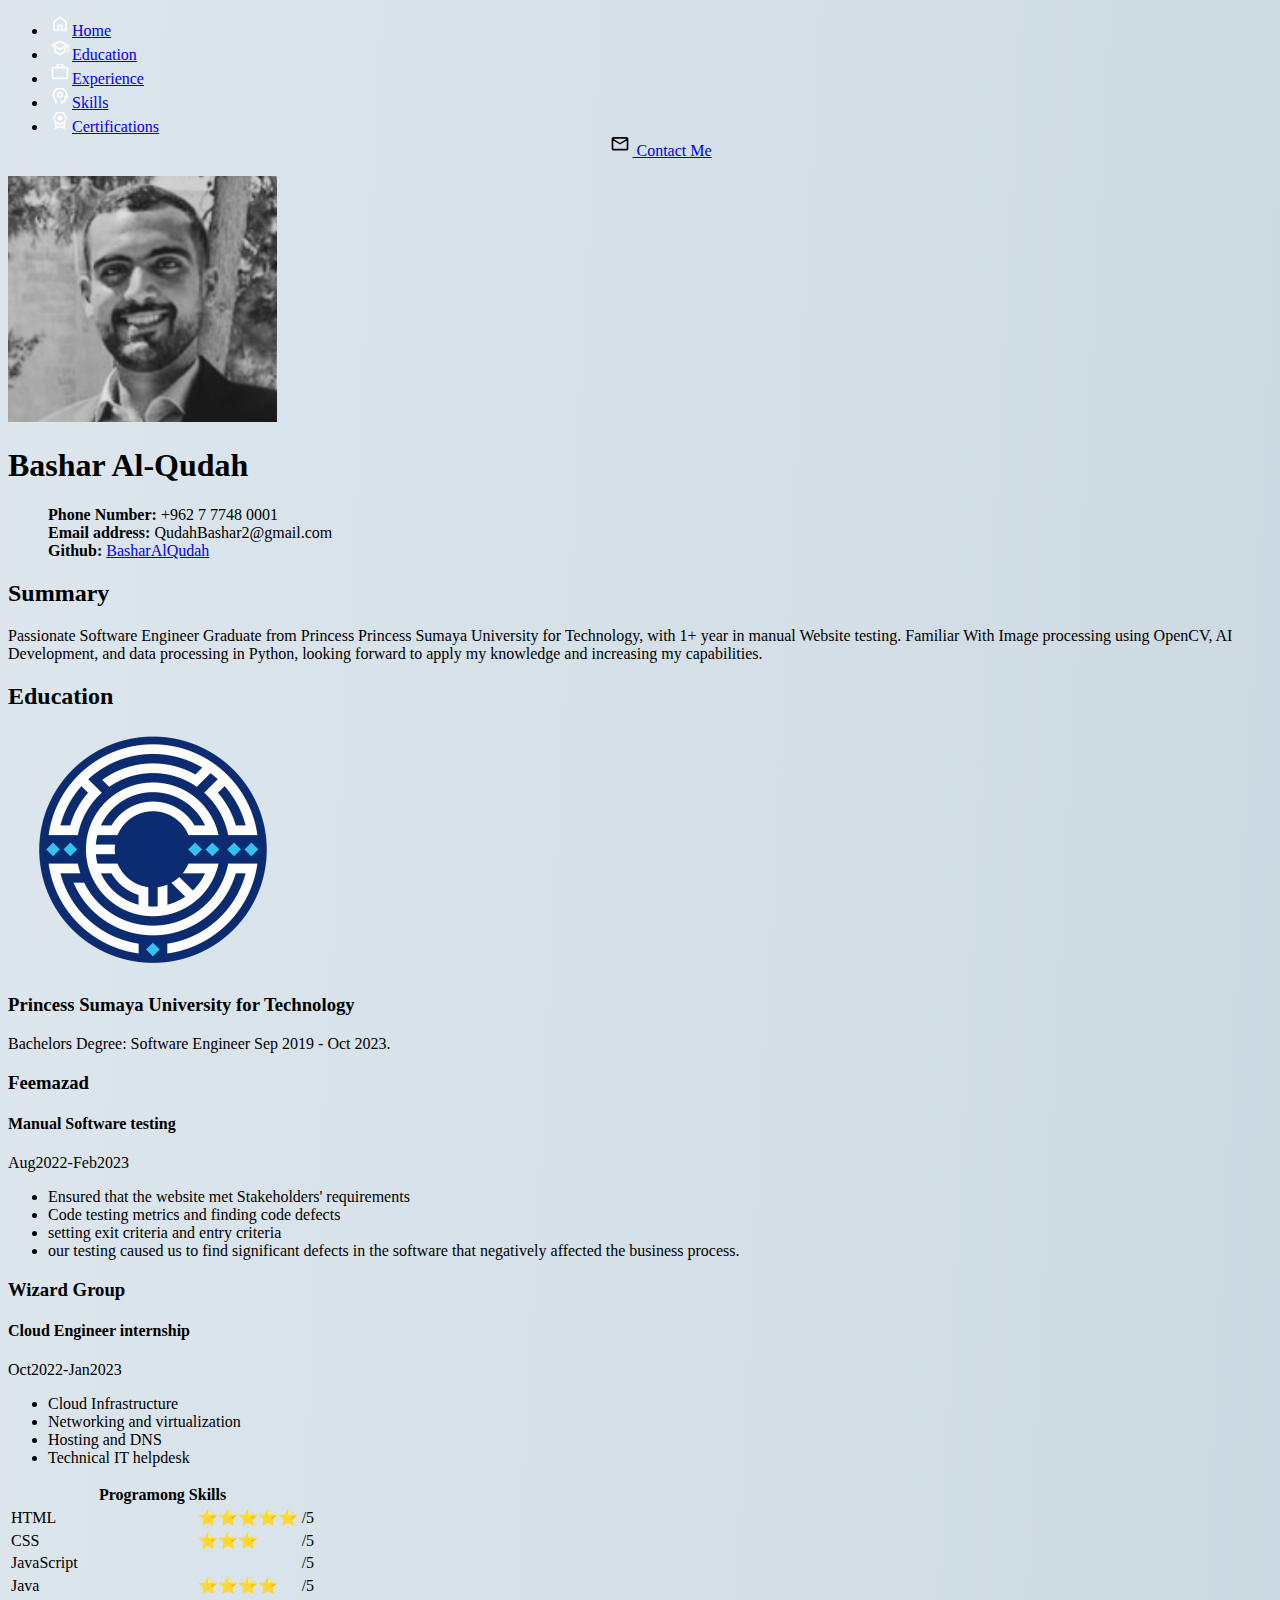
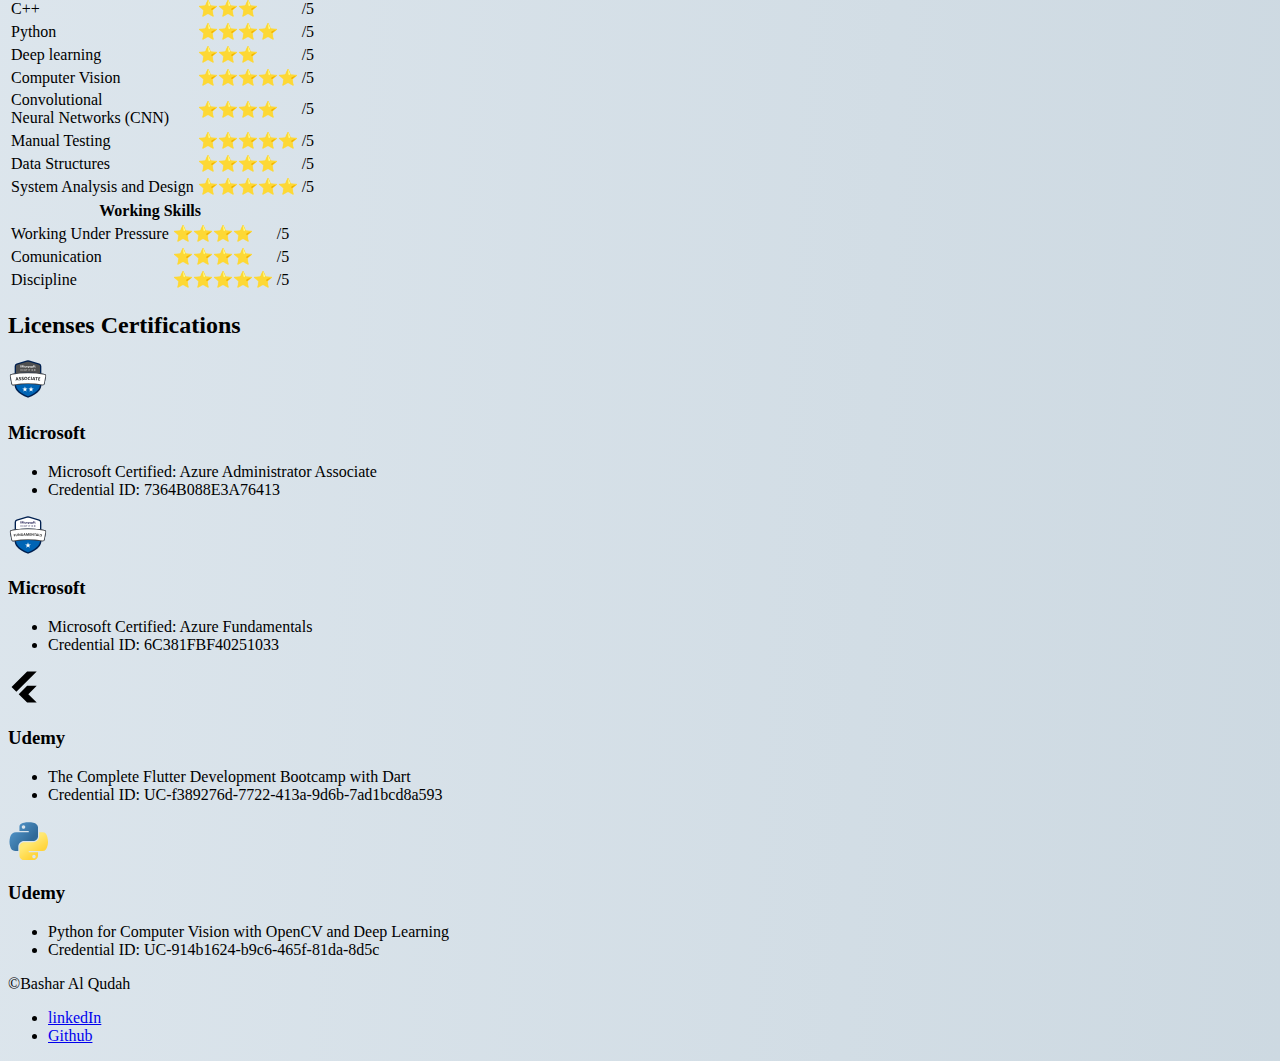
==== commit f4879039: "css header bug fixed" ====
--- a/index.html
+++ b/index.html
@@ -16,8 +16,8 @@
         <header class="p-3 text-bg-dark">
 
             <div class="container ">
-                <div class="d-flex flex-wrap align-items-center justify-content-between justify-content-between">
-                    <ul class="nav col-9 col-lg-auto me-lg-auto mb-2 justify-content-between mb-md-0">
+                <div class="col-12 d-flex flex-wrap align-items-center justify-content-center justify-content-between">
+                    <ul class="nav col-12 col-lg-12 me-lg-auto mb-2 justify-content-between mb-md-0">
                         <li><a href="./index2.html" class="nav-link px-2 text-white">
                                 <img src="./assets/svg/home-logo.svg" alt="Home logo">Home
                             </a>
@@ -38,11 +38,8 @@
                                 <img src="./assets/svg/certification-logo.svg" alt="Certifications logo">Certifications
                             </a>
                         </li>
-
-                    </ul>
-                    <ul class="cen list-unstyled p-2 justify-content-end col-3 m-0 p-0 ">
-                        <li class="justify-content-end align-items-end offset-md-3">
-                            <a href="mailto:QudahBashar2@gmail.com" type="button" class="btn btn-light p-1">
+                        <li class="last">
+                            <a href="mailto:QudahBashar2@gmail.com" class="btn btn-light p-1">
                                 <img src="./assets/svg/mail.svg" alt="Certifications logo" class="p-0 m-0"> Contact Me
                             </a>
                         </li>
--- a/css/stylesheet.css
+++ b/css/stylesheet.css
@@ -34,9 +34,16 @@
 }
 .cen{
     display: flex !important;
-    justify-content: end !important;
-    align-items: end !important;
+    justify-content: space-around !important;
+    align-items: start !important;
+    width: 100% !important;
 }
 .ul-head{
     list-style: none ;
+}
+.last{
+    display: flex !important;
+    justify-content: space-around !important;
+    align-items: end !important;
+    order: 10;
 }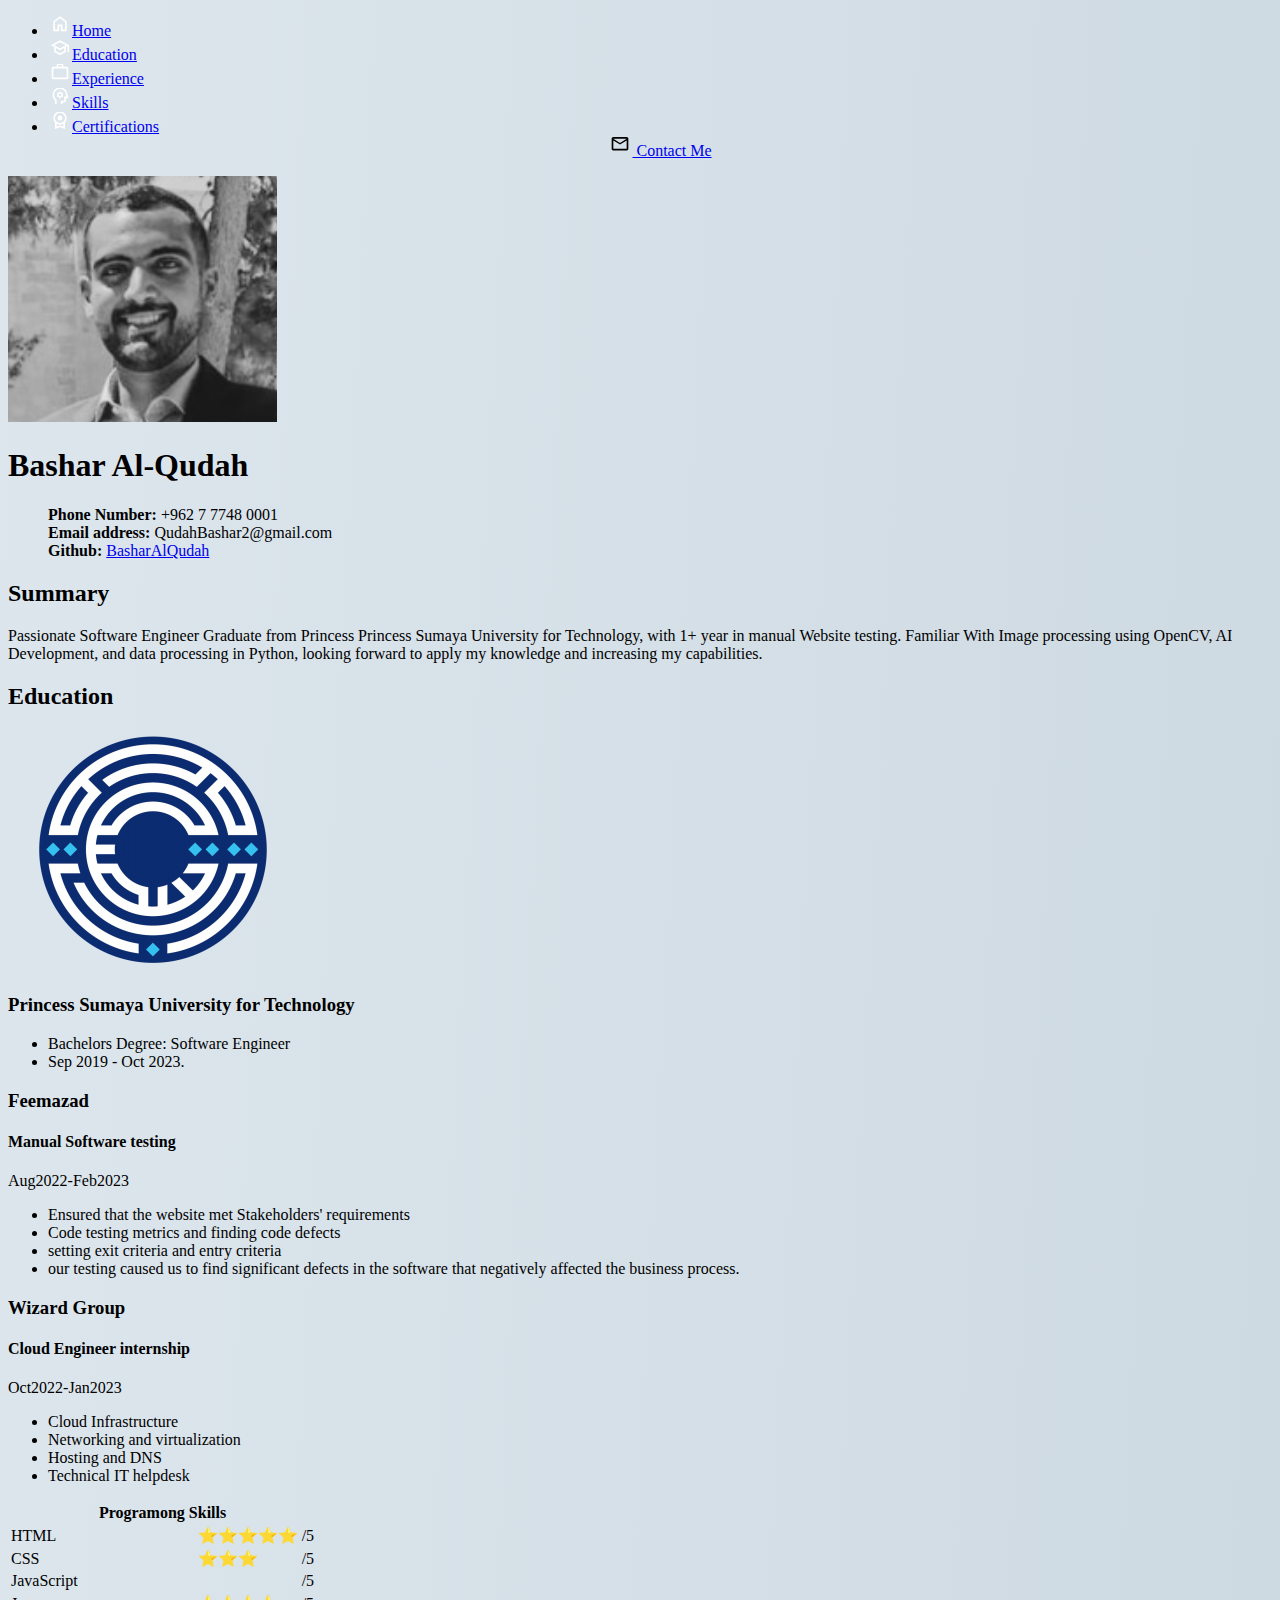
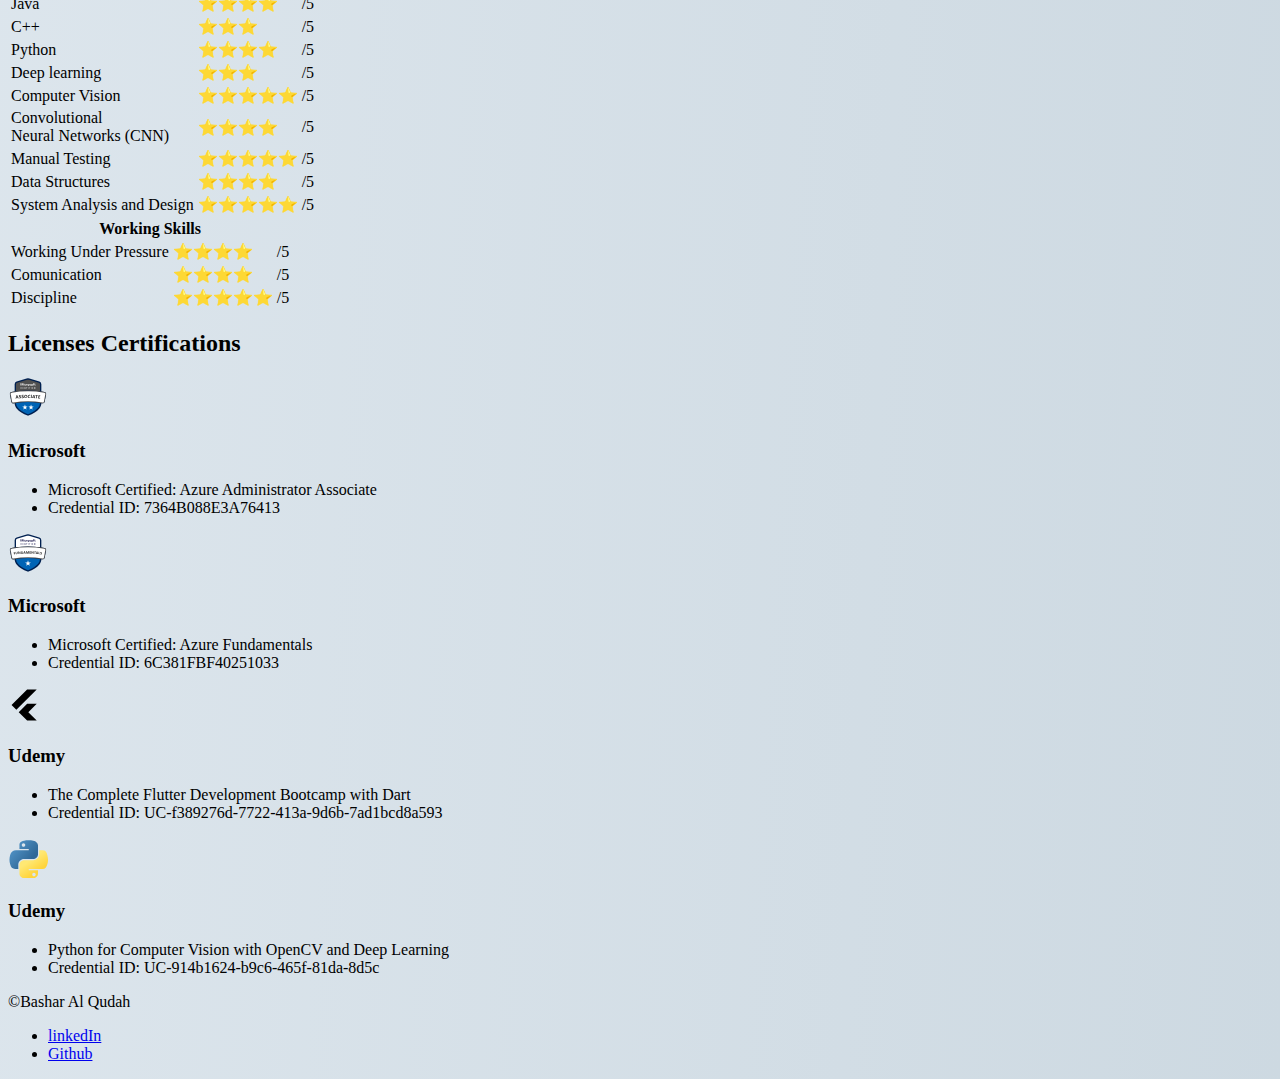
==== commit 5d158baa: "fixed css bugs" ====
--- a/index.html
+++ b/index.html
@@ -94,19 +94,21 @@
         <!-- Education -->
         <section id="Education">
             <div class="container col-lg-10 col-xxl-8 px-4 py-0 my-5">
-                <div class=" justify-content-center align-items-center g-5 px-3 px-sm-0">
+                <div class=" justify-content-center align-items-center g-5 px-sm-0 px-sm-0">
                     <div class="h-100 p-3 text-bg-dark rounded-3 text-sm-start ">
-                        <h2 class="col-md-8 mx-auto text-start text-sm-center">Education</h2>
+                        <h2 class="col-md-8 mx-auto text-start text-sm-center my-3">Education</h2>
                         <div class="row flex-lg-row align-items-center g-5 pt-3 justify-content-center">
                             <div class="col-12 col-sm-8 col-lg-6 col-md-8 ">
-                                <img src="./assets/images/psut-logo.png" class=" d-block mx-lg-auto img-thumbnail"
+                                <img src="./assets/images/psut-logo.png" class=" d-block mb-3 mx-lg-auto img-thumbnail"
                                     alt="psut logo" loading="lazy">
                             </div>
-                            <div class="col-12 col-sm-8 col-lg-6 col-md-8">
+                            <div class="col-12  col-lg-6 col-md-8">
                                 <h3>Princess Sumaya University for Technology</h3>
-                                <p class="lead fs-4">
-                                    Bachelors Degree: Software Engineer
-                                    Sep 2019 - Oct 2023.</p>
+                                <ul class="list-unstyled lead fs-4 my-3">
+                                    <li>Bachelors Degree: Software Engineer</li>
+                                    <li>Sep 2019 - Oct 2023.</li>
+                                </ul>
+
                             </div>
                         </div>
                     </div>
